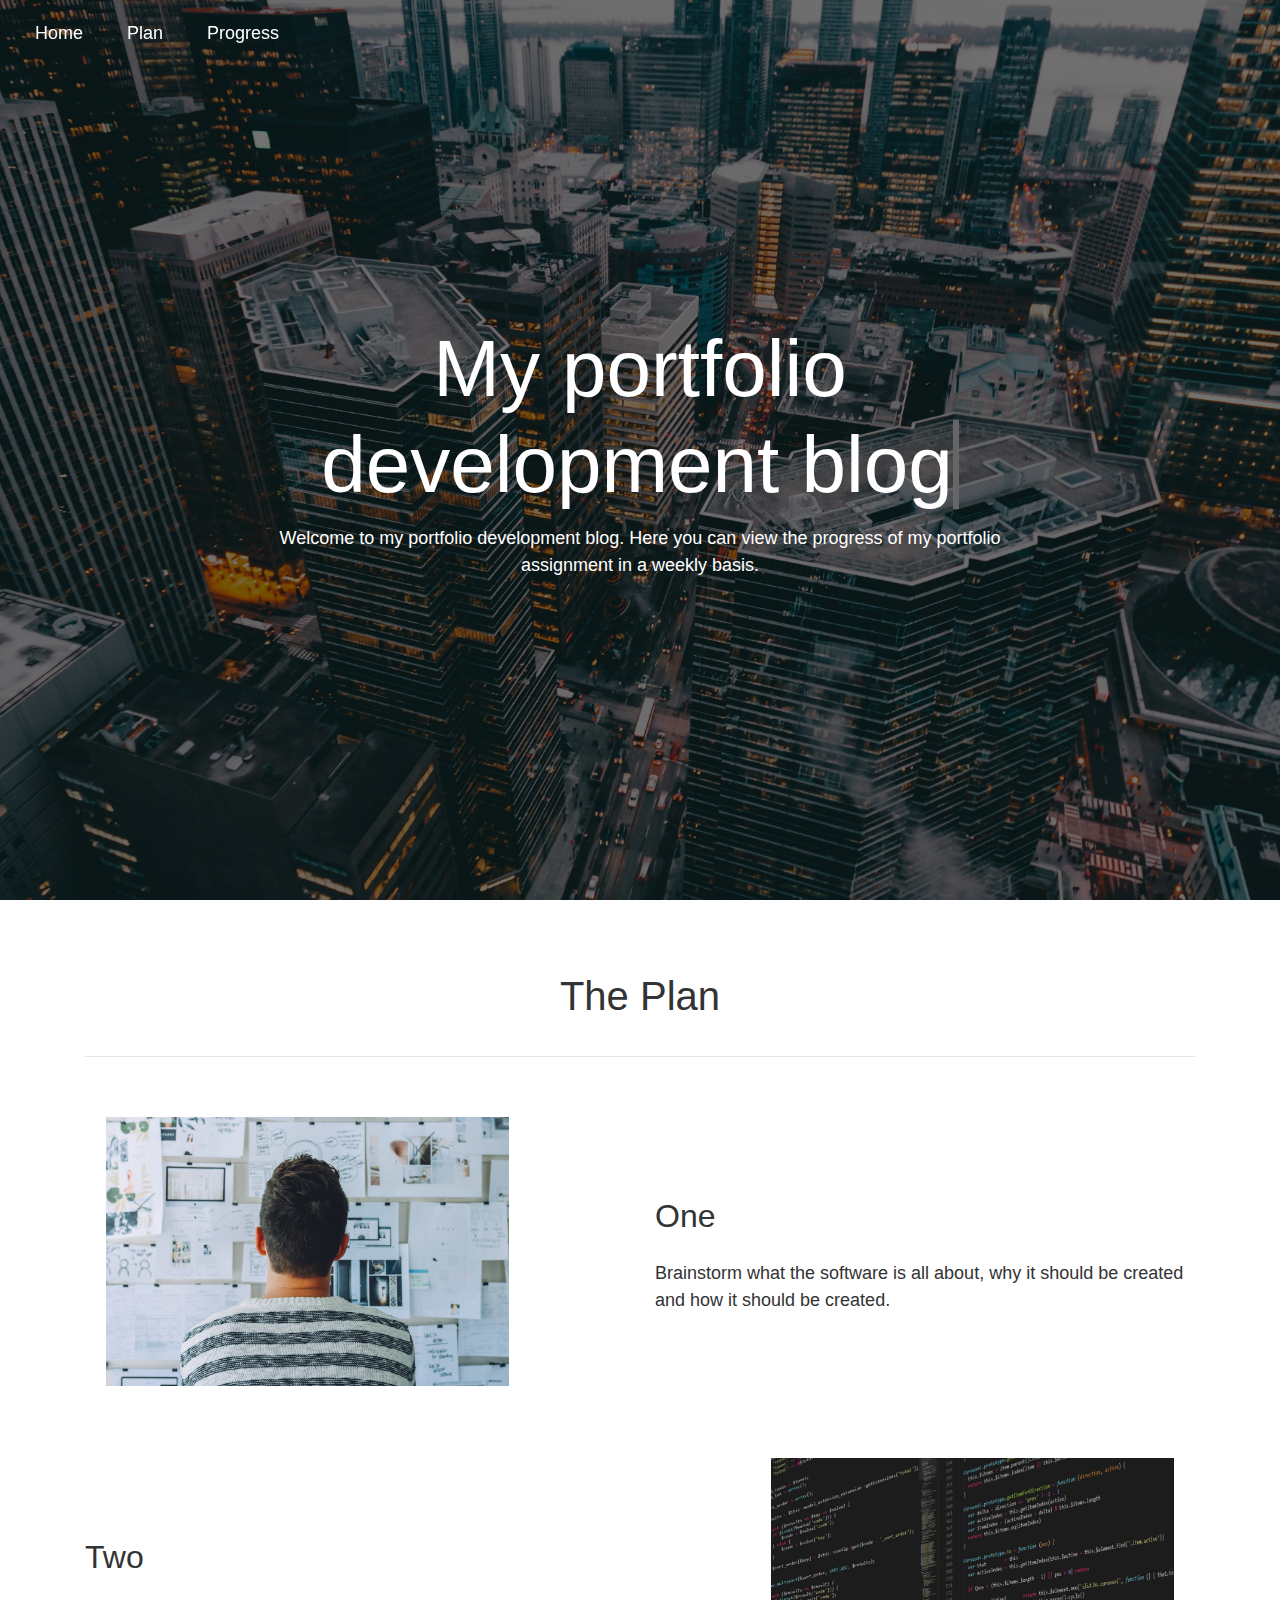
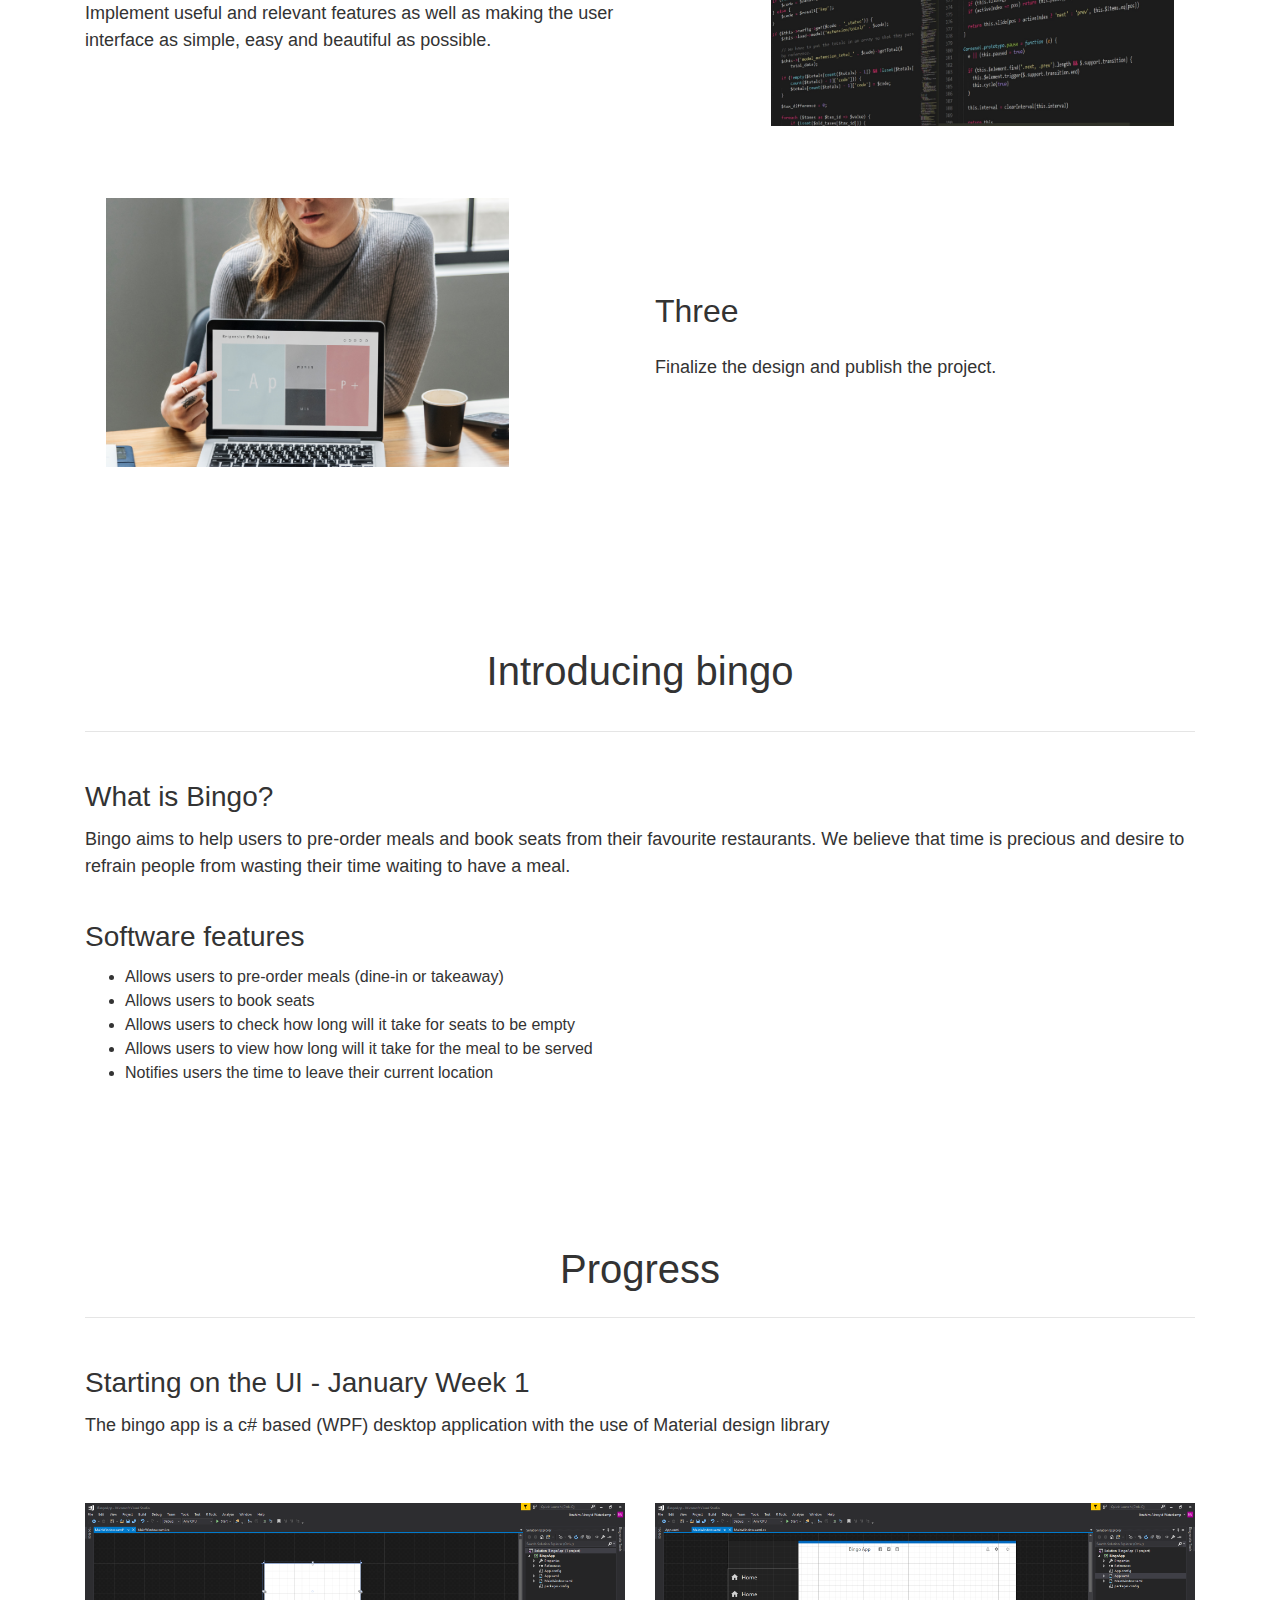
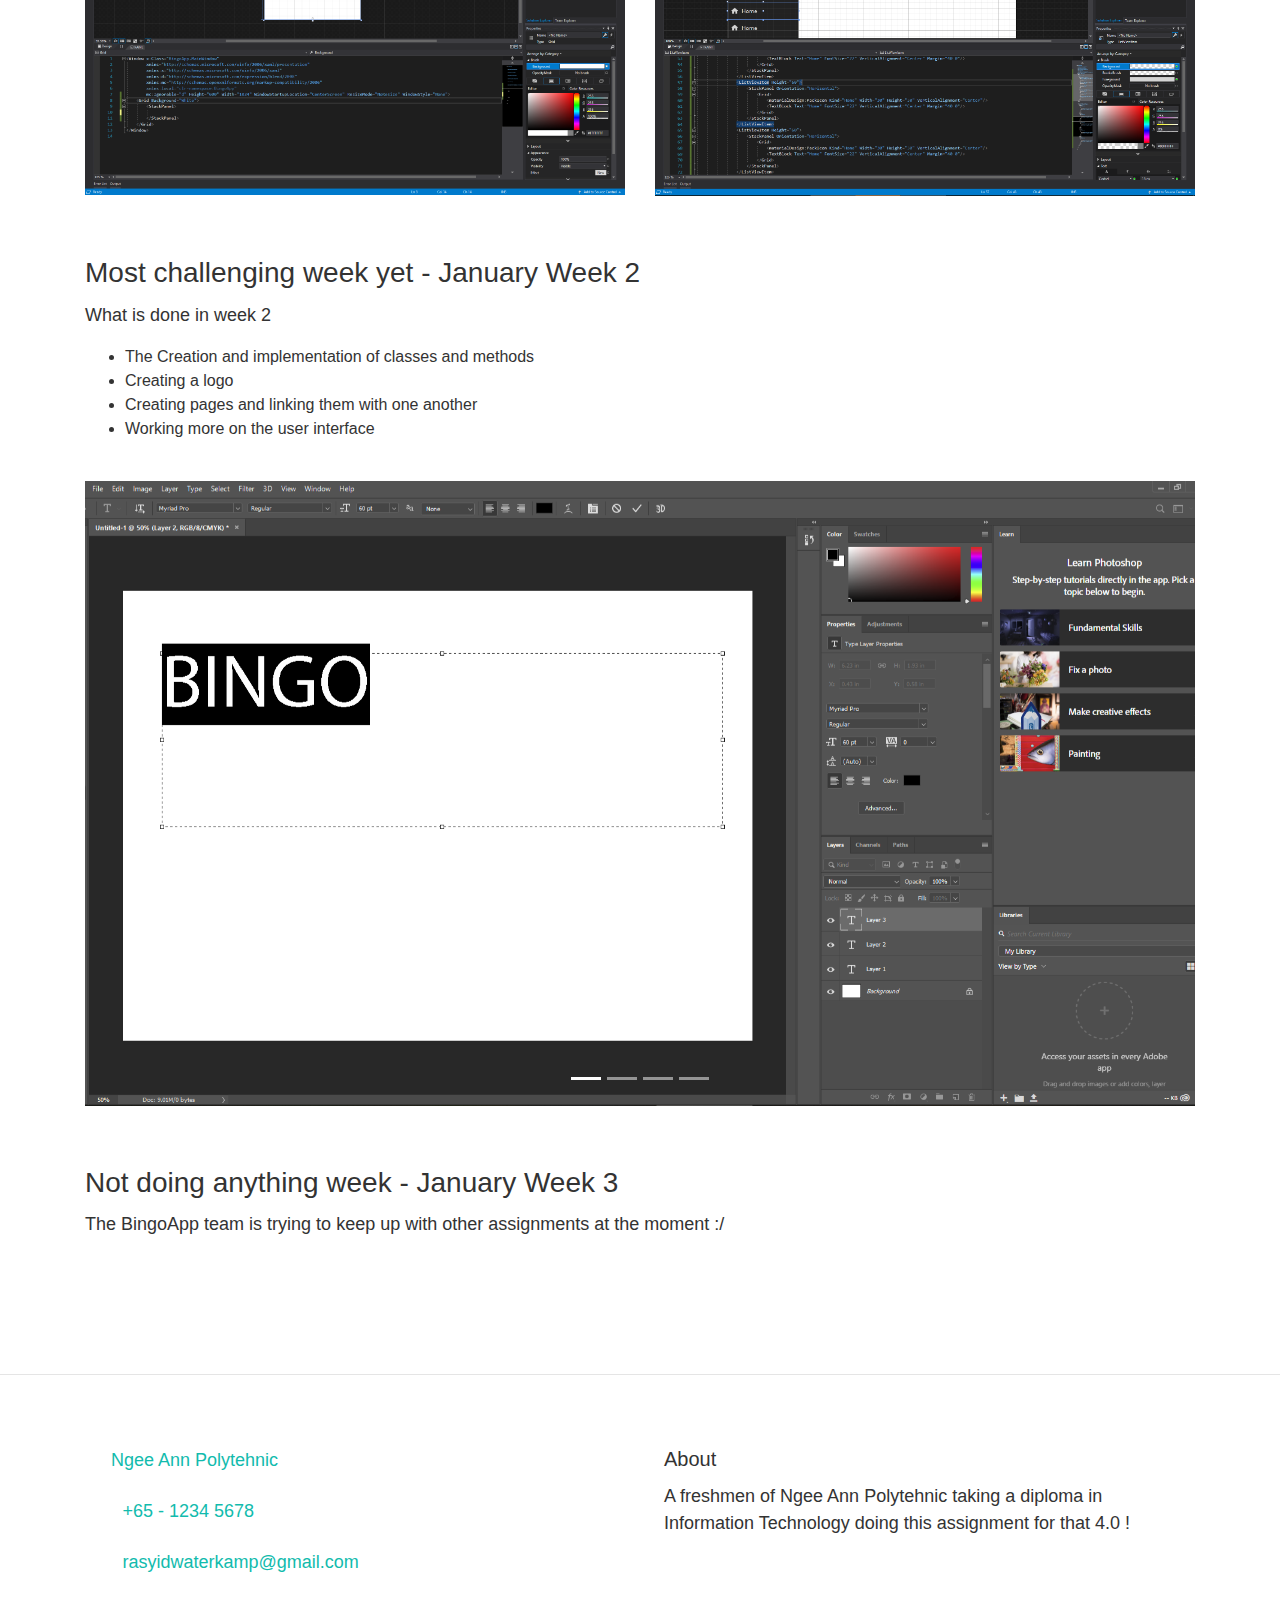
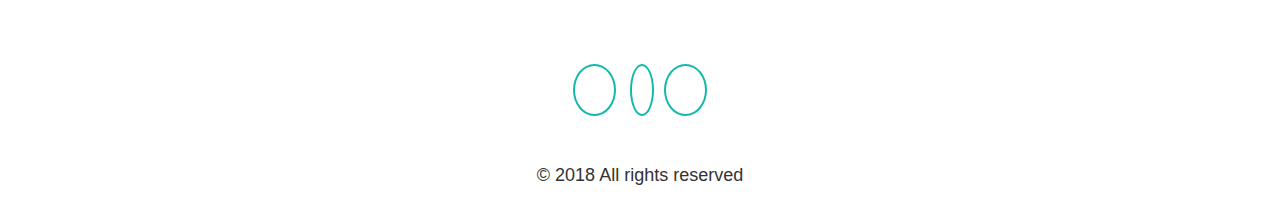
==== index.html @ 1aba39a4 "Add files via upload" ====
<!DOCTYPE html>
<html>
<head>
	<meta charset="utf-8">
	<meta content="width=device-width, initial-scale=1, shrink-to-fit=no" name="viewport">
	<meta content="Hi, my name is Rasyid Waterkamp. This is my portfolio project development blog. You can see the progress of my portfolio project here." name="description">
	<meta content="Rasyid Waterkamp" name="author">
  	<meta content="#161616" name="theme-color">
	<title>Al's Portfolio Blog</title>
  	<link rel="icon" href="images/icon.png" type="image/x-icon">  
	<link href="https://cdnjs.cloudflare.com/ajax/libs/font-awesome/4.7.0/css/font-awesome.min.css" rel="stylesheet" type="text/css">
	<link href="https://maxcdn.bootstrapcdn.com/bootstrap/4.0.0/css/bootstrap.min.css" rel="stylesheet">
	<link rel="stylesheet" href="https://use.fontawesome.com/releases/v5.5.0/css/all.css" integrity="sha384-B4dIYHKNBt8Bc12p+WXckhzcICo0wtJAoU8YZTY5qE0Id1GSseTk6S+L3BlXeVIU" crossorigin="anonymous">
	<link href="assets/style.css" rel="stylesheet" type="text/css">
	<link href="assets/theme.css" rel="stylesheet" type="text/css">
	<script src="assets/script.js"></script>
</head>
<body>
	<nav class="navbar navbar-expand-md navbar-dark bg-dark fixed-top p-2">
		<div class="container-fluid">
			<button class="navbar-toggler navbar-toggler-right border-0 p-0" data-target="#navbar20" data-toggle="collapse" type="button">
		  	<div id="nav-icon1">
          <span></span> 
          <span></span>
          <span></span>
        </div>
      </button>
			<div class="collapse navbar-collapse" id="navbar20">
				<ul class="navbar-nav mr-auto">
					<li class="nav-item">
						<a class="nav-link text-white pr-4" href="#home">Home</a>
					</li>
					<li class="nav-item">
						<a class="nav-link text-white pr-4" href="#plan">Plan</a>
					</li>
					<li class="nav-item">
						<a class="nav-link text-white pr-4" href="#progress">Progress</a>
					</li>
				</ul>
			</div>
		</div>
	</nav>
	<div class="py-5 text-center text-white h-100 align-items-center d-flex" id="home" style="background-image: linear-gradient(to bottom, #0000008c, #0000008c), url(images/city.jpg); background-position: center center, center center; background-size: cover, cover; background-repeat: repeat, repeat; background-attachment: fixed;">
		<div class="container py-5">
			<div class="row">
				<div class="mx-auto col-lg-8 col-md-10">
					<h1 class="display-2 mt-5">My portfolio development <span class="txt-rotate" data-period="2000" data-rotate='[ "blog", "website", "journal"]'></span></h1>
					<p class="lead mb-5">Welcome to my portfolio development blog. Here you can view the progress of my portfolio assignment in a weekly basis.</p><!-- <a class="btn btn-lg mx-1 btn-outline-primary" href="#">Let's Go</a> -->
				</div>
			</div>
		</div>
	</div>
	<div class="py-5">
		<div class="container">
			<div class="row">
				<div class="col-md-12">
					<h1 class="text-center mb-4">The Plan</h1>
					<hr>
					<div class="row">
						<div class="col-lg-5 col-md-6 p-md-4 col-xs-12">
							<img class="img-fluid d-block" src="images/brainstorm.jpg" width="1500">
						</div>
						<div class="col-md-6 col-xs-12 offset-lg-1 d-flex flex-column justify-content-center py-4">
							<h2 class="my-3"><b>One</b></h2>
							<p class="lead" id="plan">Brainstorm what the software is all about, why it should be created and how it should be created.</p>
						</div>
					</div>
					<div class="row">
						<div class="col-md-6 col-xs-12 d-flex flex-column justify-content-center order-2 order-md-1 py-4">
							<h2 class="my-3"><b>Two</b></h2>
							<p class="lead">Implement useful and relevant features as well as making the user interface as simple, easy and beautiful as possible.</p>
						</div>
						<div class="col-lg-5 col-md-6 p-md-4 col-xs-12 offset-lg-1 order-1 order-md-2">
							<img class="img-fluid d-block" src="images/code.jpg" width="1500">
						</div>
					</div>
					<div class="row">
						<div class="col-lg-5 col-md-6 p-md-4 col-xs-12">
							<img class="img-fluid d-block" src="images/finalise.jpg" width="1500">
						</div>
						<div class="col-md-6 col-xs-12 offset-lg-1 d-flex flex-column justify-content-center py-4">
							<h2 class="my-3"><b>Three</b></h2>
							<p class="lead">Finalize the design and publish the project.</p>
						</div>
					</div>
				</div>
			</div>
		</div>
	</div>
	<div class="py-5">
		<div class="container">
		  <div class="row">
			<div class="mx-auto col-md-12">
				<h1 class="text-center mb-4">Introducing bingo</h1>
				<hr>
				<br>
				<h3>What is Bingo?</h3>
				<p>Bingo aims to help users to pre-order meals and book seats from their favourite restaurants. We believe that time is precious and desire to refrain people from wasting their time waiting to have a meal. </p>
				<br>
				<h3>Software features</h3>
				<ul>
					<li>Allows users to pre-order meals (dine-in or takeaway)</li>
					<li>Allows users to book seats</li>
					<li>Allows users to check how long will it take for seats to be empty</li>
					<li>Allows users to view how long will it take for the meal to be served</li>
					<li>Notifies users the time to leave their current location</li>
				</ul>
			</div>
		  </div>
		</div>
	  </div>
	<div class="py-5">
		<div class="container">
			<div class="row">
				<div class="col-md-12">
					<h1 class="text-center" id="progress">Progress</h1>
					<hr>
					<br>
					<h3 class="text-left">Starting on the UI - January Week 1</h3>
					<p>The bingo app is a c# based (WPF) desktop application with the use of Material design library</p>
					<br>
				</div>
			</div>
			<div class="row">
				<div class="col-md-6 col-xs-12 mt-3"> <img class="img-fluid d-block" src="images/pic1.PNG"> </div>
				<div class="col-md-6 col-xs-12 mt-3"> <img class="img-fluid d-block" src="images/pic3.PNG"> </div>
			  </div>

			  <div class="row">
				<div class="col-md-12 mt-4">
					<br>
					<h3 class="text-left">Most challenging week yet - January Week 2</h3>
					<p>What is done in week 2</p>
					<ul>
						<li>The Creation and implementation of classes and methods</li>
						<li>Creating a logo</li>
						<li>Creating pages and linking them with one another</li>
						<li>Working more on the user interface</li>
					</ul>
					<br>
				</div>
			</div>
			<div class="row">
				<div class="col-md-12">
				  <div id="carouselExampleIndicators" class="carousel slide carousel-fade" data-ride="carousel" >
					<ol class="carousel-indicators">
					  <li data-target="#carouselExampleIndicators" data-slide-to="0" class="active"> </li>
					  <li data-target="#carouselExampleIndicators" data-slide-to="1"> </li>
					  <li data-target="#carouselExampleIndicators" data-slide-to="2"> </li>
					  <li data-target="#carouselExampleIndicators" data-slide-to="3"> </li>
					</ol>
					<div class="carousel-inner" >
					  <div class="carousel-item active"> <img class="d-block img-fluid w-100" src="images/pic4.PNG"></div>
					  <div class="carousel-item "> <img class="d-block img-fluid w-100" src="images/pic5.PNG"></div>
					  <div class="carousel-item"> <img class="d-block img-fluid w-100" src="images/pic7.PNG"></div>
					  <div class="carousel-item"> <img class="d-block img-fluid w-100" src="images/pic8.PNG"></div>
					</div>
				  </div>
				</div>
			  </div>
			  <div class="row">
				<div class="col-md-12 mt-4">
					<br>
					<h3 class="text-left">Not doing anything week - January Week 3</h3>
					<p>The BingoApp team is trying to keep up with other assignments at the moment :/</p>
					<br>
				</div>
			</div>
		</div>
	</div>
	<hr>
	<div class="py-3">
		<div class="container">
			<div class="row">
				<div class="col-lg-6 col-md-6 col-xs-12 p-3 text-lg-left">
					<i class="fas fa-map-marker-alt d-inline"></i>
					<p class="d-inline pl-2 pbot"><a href="https://www.google.com.sg/maps/dir//ngee+ann+poly+address/data=!4m6!4m5!1m1!4e2!1m2!1m1!1s0x31da107d8eb4e359:0x75d2e7ffdeeb0c43?ved=2ahUKEwiFjOe0qODeAhXDNY8KHSp-AJUQ9RcwFXoECAoQEQ" target="_blank"> Ngee Ann Polytehnic</a></p>
					<br>
					<br>
					<i class="fas fa-phone d-inline"></i>
					<p class="d-inline pl-2 pbot"><a href="tel:+246%20-%20542%20550%205462">+65 - 1234 5678</a></p>
					<br>
					<br>					
					<i class="far fa-envelope d-inline"></i>
					<p class="mb-0 d-inline pl-2 pbot"><a href="mailto:rasyidwaterkamp@gmail.com">rasyidwaterkamp@gmail.com</a></p>
				</div>
				<div class="col-lg-6 col-md-6 p-3">
					<h5><b>About</b></h5>
					<p class="mb-0">A freshmen of Ngee Ann Polytehnic taking a diploma in Information Technology doing this assignment for that 4.0 !</p>
				</div>
				
				<div class="col-lg-12 col-md-12 col-xs-12 p-3 pt-5 mb-xs-0 pb-xs-0">
					<ul class="list-inline col-xs-12 text-center">
						<a href="https://www.instagram.com/wkamp_08/" target="_blank"><i class="fab fa-instagram"></i></a>
						<a href="https://sg.linkedin.com/in/rasyid-waterkamp-4954b0157" target="_blank"><i class="fab fa-linkedin-in"></i></a>
						<a href="https://github.com/Deux08/deux08.github.io" target="_blank"><i class="fab fa-github"></i></a>
					  </ul>
				</div>
			</div>
			<div class="row">
				<div class="col-md-12 text-center pt-xs-0 mt-xs-0">
					<p class="mb-0 mt-2">© 2018 All rights reserved</p>
				</div>
			</div>
		</div>
	</div>
	<script src="https://code.jquery.com/jquery-3.3.1.slim.min.js">
	</script> 
	<script src="https://cdnjs.cloudflare.com/ajax/libs/popper.js/1.14.3/umd/popper.min.js">
	</script> 
	<script src="https://stackpath.bootstrapcdn.com/bootstrap/4.1.3/js/bootstrap.min.js">
	</script> 
	<script>
	   $(window).scroll(function(){
	      $('nav').toggleClass('scrolled',$(this).scrollTop() > 500);
	      });

	       document.querySelectorAll('a[href^="#"]').forEach(anchor => {
	          anchor.addEventListener('click', function (e) {
	              e.preventDefault();
	      
	              document.querySelector(this.getAttribute('href')).scrollIntoView({
	                  behavior: 'smooth'
	              });
	          });
	      });

	      $(document).ready(function(){
	   $('#nav-icon1,#nav-icon2,#nav-icon3,#nav-icon4').click(function(){
	      $(this).toggleClass('open');
	   });
	   });

	   $('.carousel').carousel({
 		 interval: 4000
		})
	   // $("button").click(function(){
	   //     $("bg-dark").toggleClass("bg-dark.scrolled");
	   // });	   
	</script>
</body>
</html>
---- assets/style.css ----
.bg-dark {
	/* background: linear-gradient(rgb(41, 41, 41),rgba(187, 187, 187, 0)) !important; */
	background: transparent !important;
}

.bg-dark.scrolled {
	background: rgba(0, 0, 0, 0.863) !important;
	transition-duration: 0.5s;
	animation: ease-out;
}

.nav-link {
	color: #ffffffc0;
	font-size: 18px;
	font-weight: 300;
	font-style: helvetica;
}

.nav-link:hover {
	transition: ease-in;
	color: #00ffc8b7 !important;
	font-size: 18px;
	font-weight: 300;
	font-style: helvetica;
}

#nav-icon1 {
	width: 45px;
	height: 2vh;
	position: relative;
	margin: 10px -1px;
	margin-top: 3px;
	-webkit-transform: rotate(0deg);
	-moz-transform: rotate(0deg);
	-o-transform: rotate(0deg);
	transform: rotate(0deg);
	-webkit-transition: .5s ease-in-out;
	-moz-transition: .5s ease-in-out;
	-o-transition: .5s ease-in-out;
	transition: .5s ease-in-out;
	cursor: pointer;
}

#nav-icon1 span {
	display: block;
	position: absolute;
	height: 7px;
	width: 100%;
	background: #00ffc8b7;
	border-radius: 9px;
	opacity: 1;
	left: 0;
	-webkit-transform: rotate(0deg);
	-moz-transform: rotate(0deg);
	-o-transform: rotate(0deg);
	transform: rotate(0deg);
	-webkit-transition: .25s ease-in-out;
	-moz-transition: .25s ease-in-out;
	-o-transition: .25s ease-in-out;
	transition: .25s ease-in-out;
}

#nav-icon1 span:nth-child(1) {
	top: 0px;
}

#nav-icon1 span:nth-child(2) {
	top: 15px;
}

#nav-icon1 span:nth-child(3) {
	top: 30px;
}

#nav-icon1.open span:nth-child(1) {
	top: 18px;
	-webkit-transform: rotate(135deg);
	-moz-transform: rotate(135deg);
	-o-transform: rotate(135deg);
	transform: rotate(135deg);
}

#nav-icon1.open span:nth-child(2) {
	opacity: 0;
	left: -60px;
}

#nav-icon1.open span:nth-child(3) {
	top: 18px;
	-webkit-transform: rotate(-135deg);
	-moz-transform: rotate(-135deg);
	-o-transform: rotate(-135deg);
	transform: rotate(-135deg);
}

.display-2 {
	font-size: 80px !important;
}

.navbar-toggler {
	outline-color: transparent !important;
	border-color: transparent !important;
}

.fab{
	font-size: 25px;
	margin: 0px 5px;
	border: 2px solid #12b9ab;
	padding: 10px;
	border-radius:50%;
}

.fab:hover{
	color: white;
	border-color: black;
	background-color: black;
	transition-duration: 0.3s;
	background-size: 100% 100%;
}

@media (max-width: 575.98px) {
	.display-2 {
		font-size: 60px !important;
	}

	#nav-icon1 span {
		display: block;
		position: absolute;
		height: 4px;
		width: 100%;
		background: rgba(18, 185, 171, 0.918);
		border-radius: 9px;
		opacity: 1;
		left: 0;
		-webkit-transform: rotate(0deg);
		-moz-transform: rotate(0deg);
		-o-transform: rotate(0deg);
		transform: rotate(0deg);
		-webkit-transition: .25s ease-in-out;
		-moz-transition: .25s ease-in-out;
		-o-transition: .25s ease-in-out;
		transition: .25s ease-in-out;
	}

	#nav-icon1 span:nth-child(1) {
		top: 0px;
	}

	#nav-icon1 span:nth-child(2) {
		top: 12px;
	}

	#nav-icon1 span:nth-child(3) {
		top: 24px;
	}

	.navbar-collapse {
		padding-top: 10px;
	}

	.fab{
		font-size: 18px;
		margin: 0px 5px;
		border: 2px solid #12b9ab;
		padding: 8px;
		border-radius:50%;
	}
	
	.fab:hover{
		color: white;
		border-color: black;
		background-color: black;
		transition-duration: 0.3s;
		background-size: 100% 100%;
	}
}
p {
	font-size: 18px !important;
}
@media (max-width: 767px) {
	.display-2 {
		font-size: 45px !important;
	}

	p {
		font-size: 15px !important;
	}

	#nav-icon1 span {
		display: block;
		position: absolute;
		height: 6px;
		width: 100%;
		background: rgba(18, 185, 171, 0.918);
		border-radius: 9px;
		opacity: 1;
		left: 0;
		-webkit-transform: rotate(0deg);
		-moz-transform: rotate(0deg);
		-o-transform: rotate(0deg);
		transform: rotate(0deg);
		-webkit-transition: .25s ease-in-out;
		-moz-transition: .25s ease-in-out;
		-o-transition: .25s ease-in-out;
		transition: .25s ease-in-out;
	}

	#nav-icon1 span:nth-child(1) {
		top: 0px;
	}

	#nav-icon1 span:nth-child(2) {
		top: 12px;
	}

	#nav-icon1 span:nth-child(3) {
		top: 24px;
	}

	.navbar-collapse {
		padding-top: 10px;
	}
	
}

.p-0 {
	margin-bottom: 10px;
}
/* @media (max-width: 991.98px) { ... }


@media (max-width: 1199.98px) { ... } */

/* 
.fab{
	font-size: 30px;
	border-radius: 50%;
	padding: 15px;
}

.fa-instagram{
	color: whitesmoke;
	background-color: #e4405f;
}

.fa-linkedin-in{
	color:whitesmoke;
	background-color:#4875B4;
}

.fa-github{
	color: whitesmoke;
	background-color: #333; 
}
*/



/* .far, .fas{
	font-size: 18px;
} */

.fa-map-marker-alt{
	padding-right: 5px;
}

.pbot{
	font-weight: 310;
}
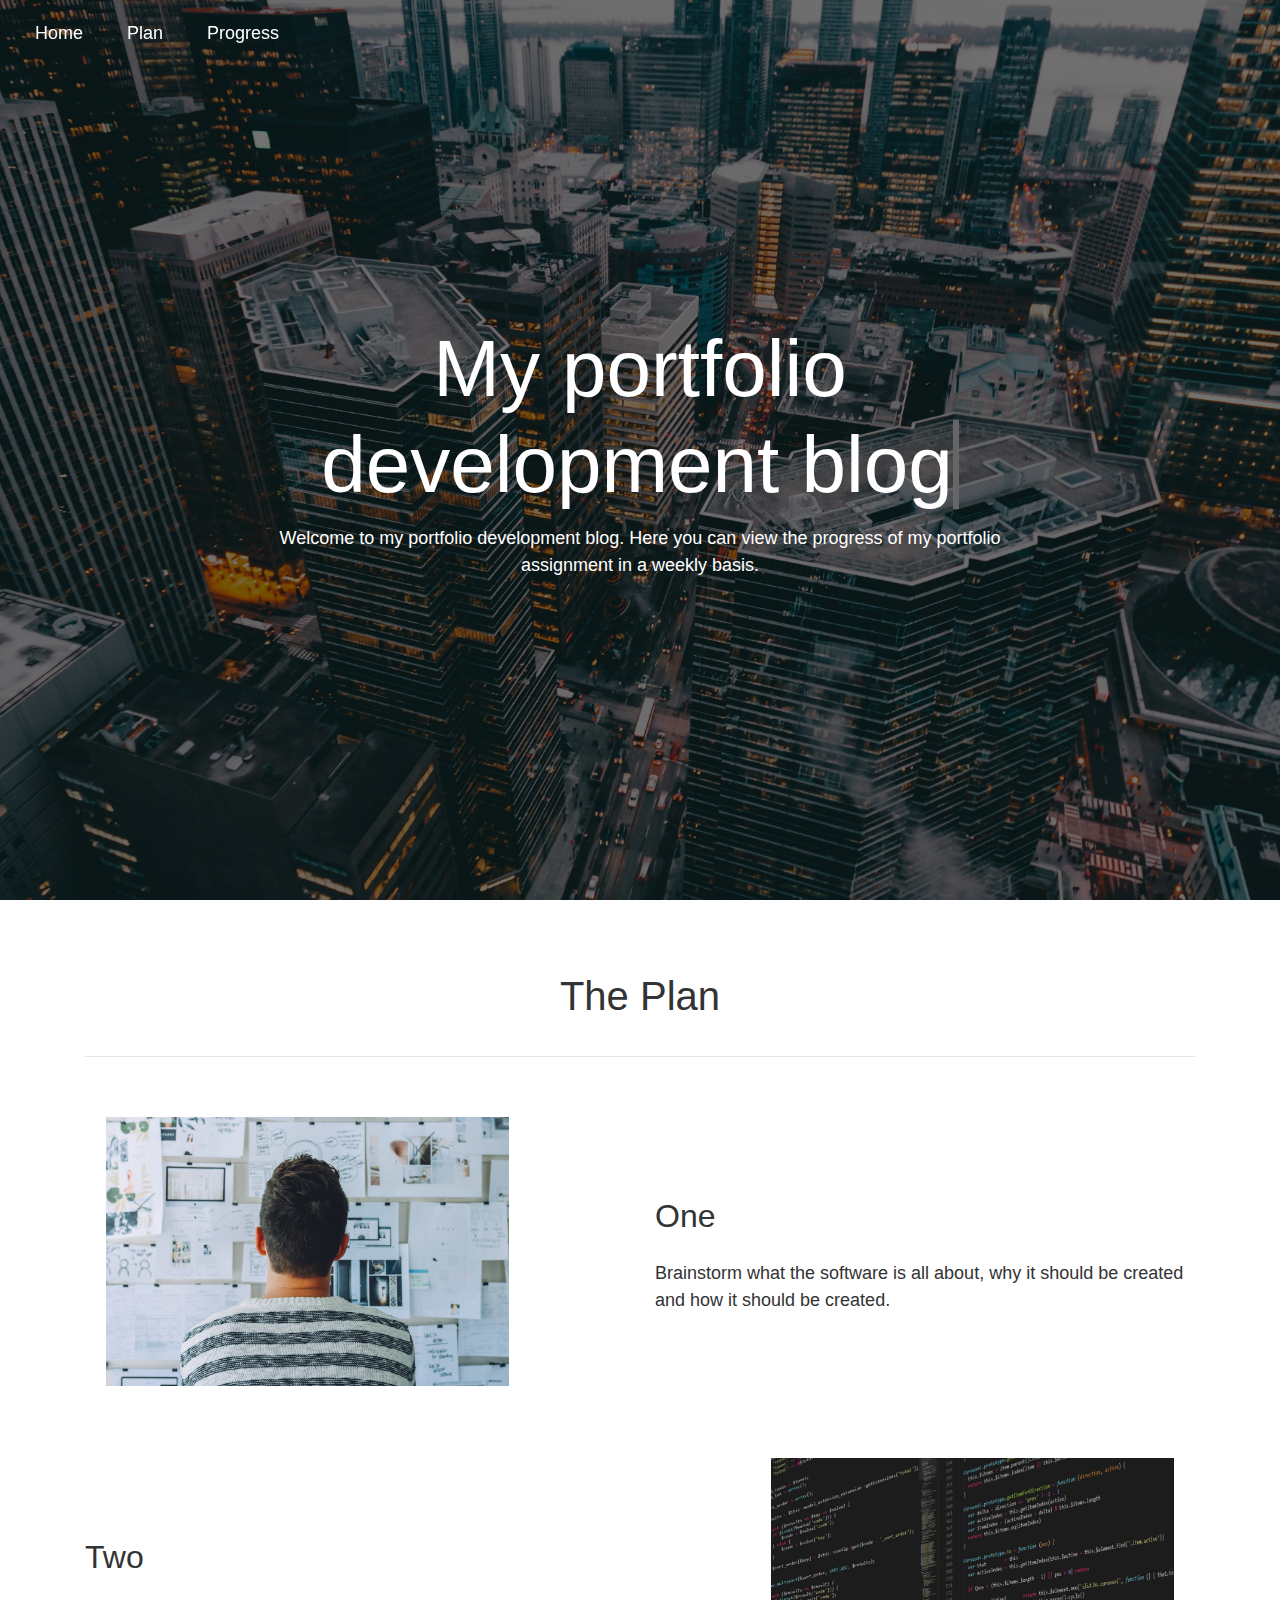
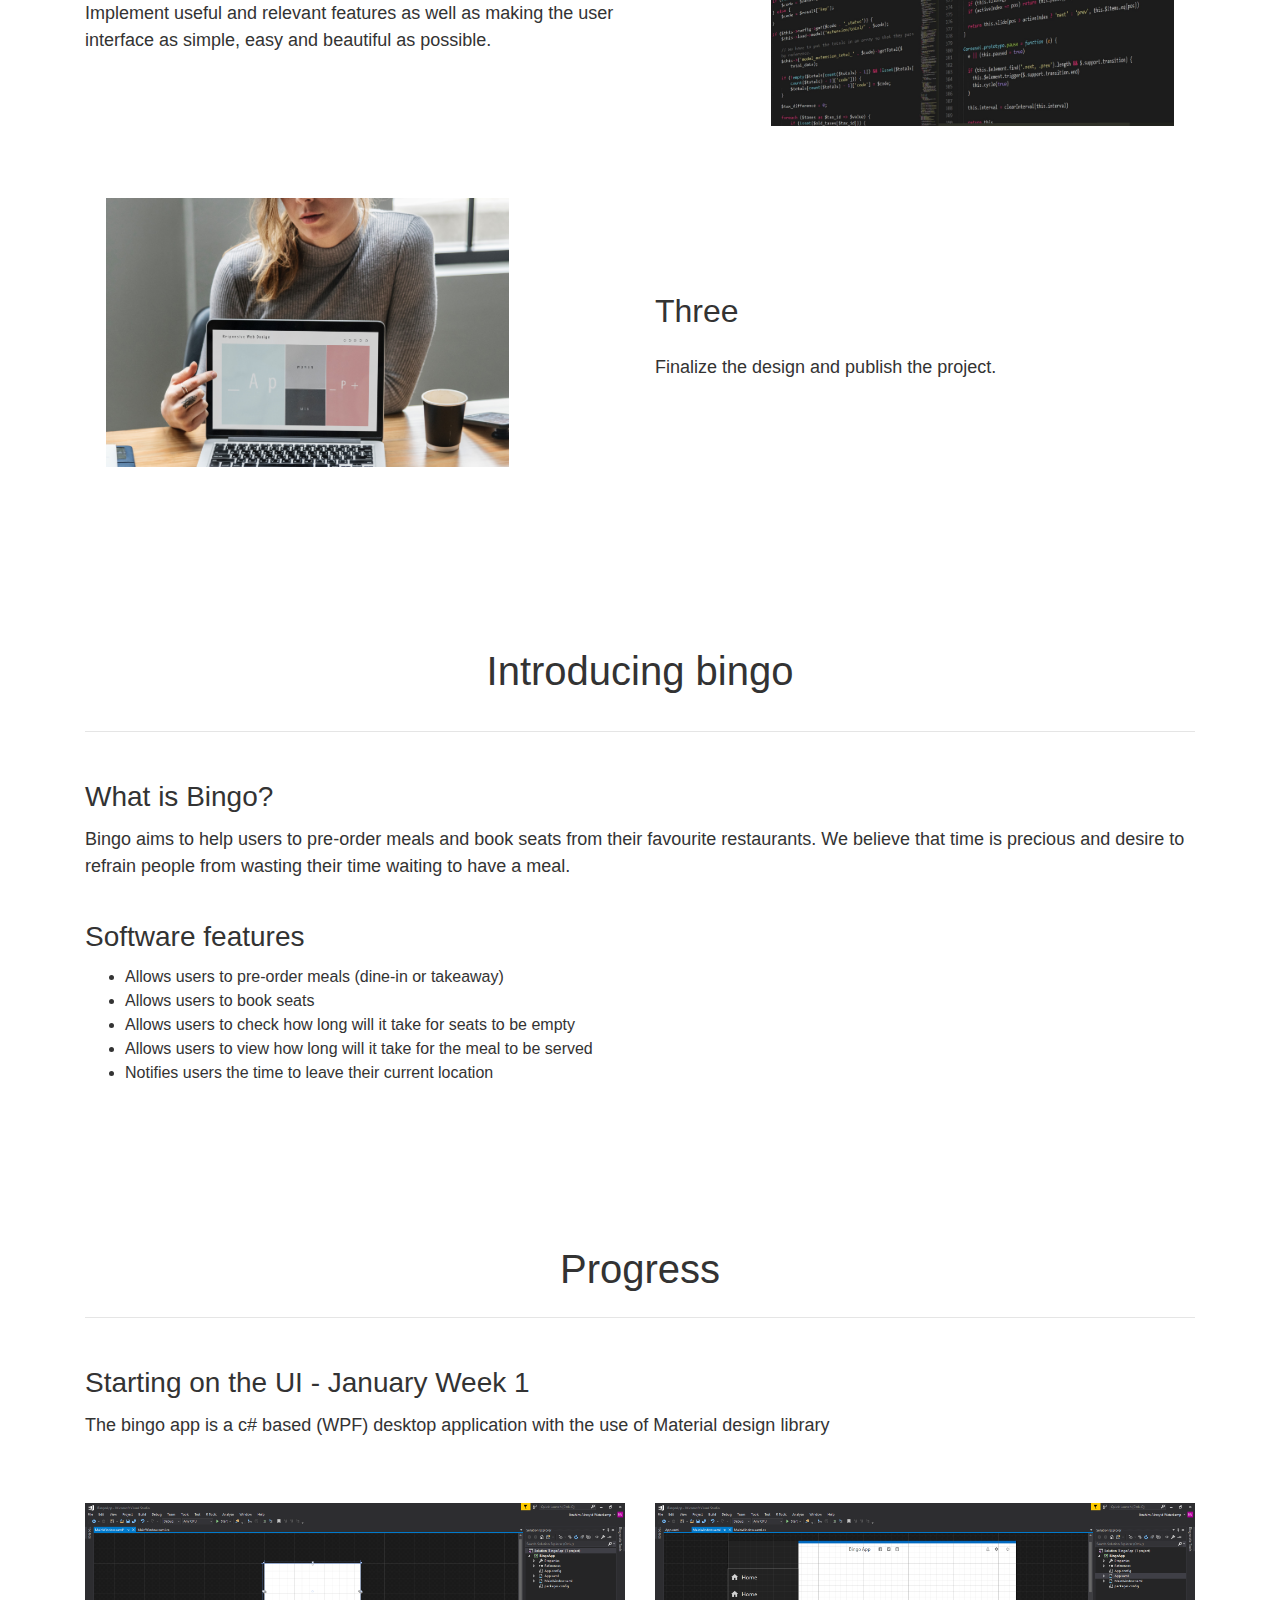
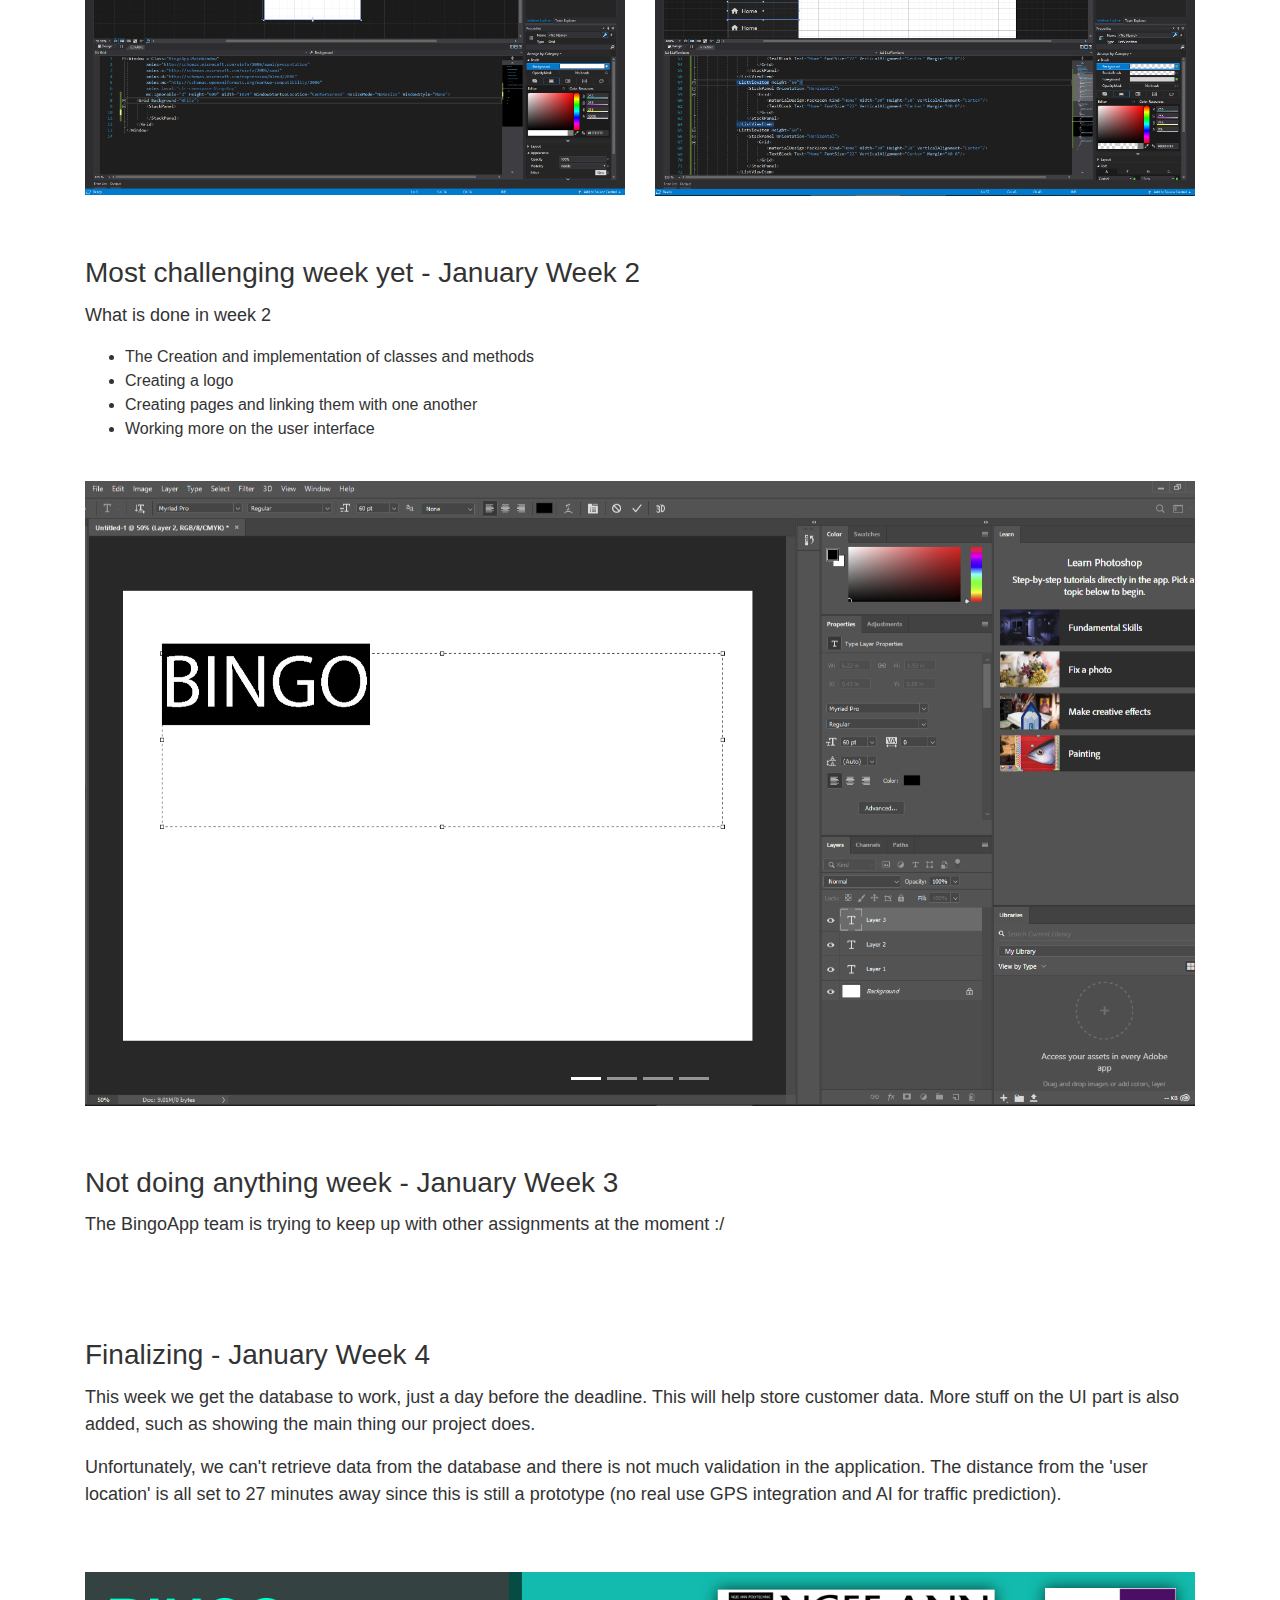
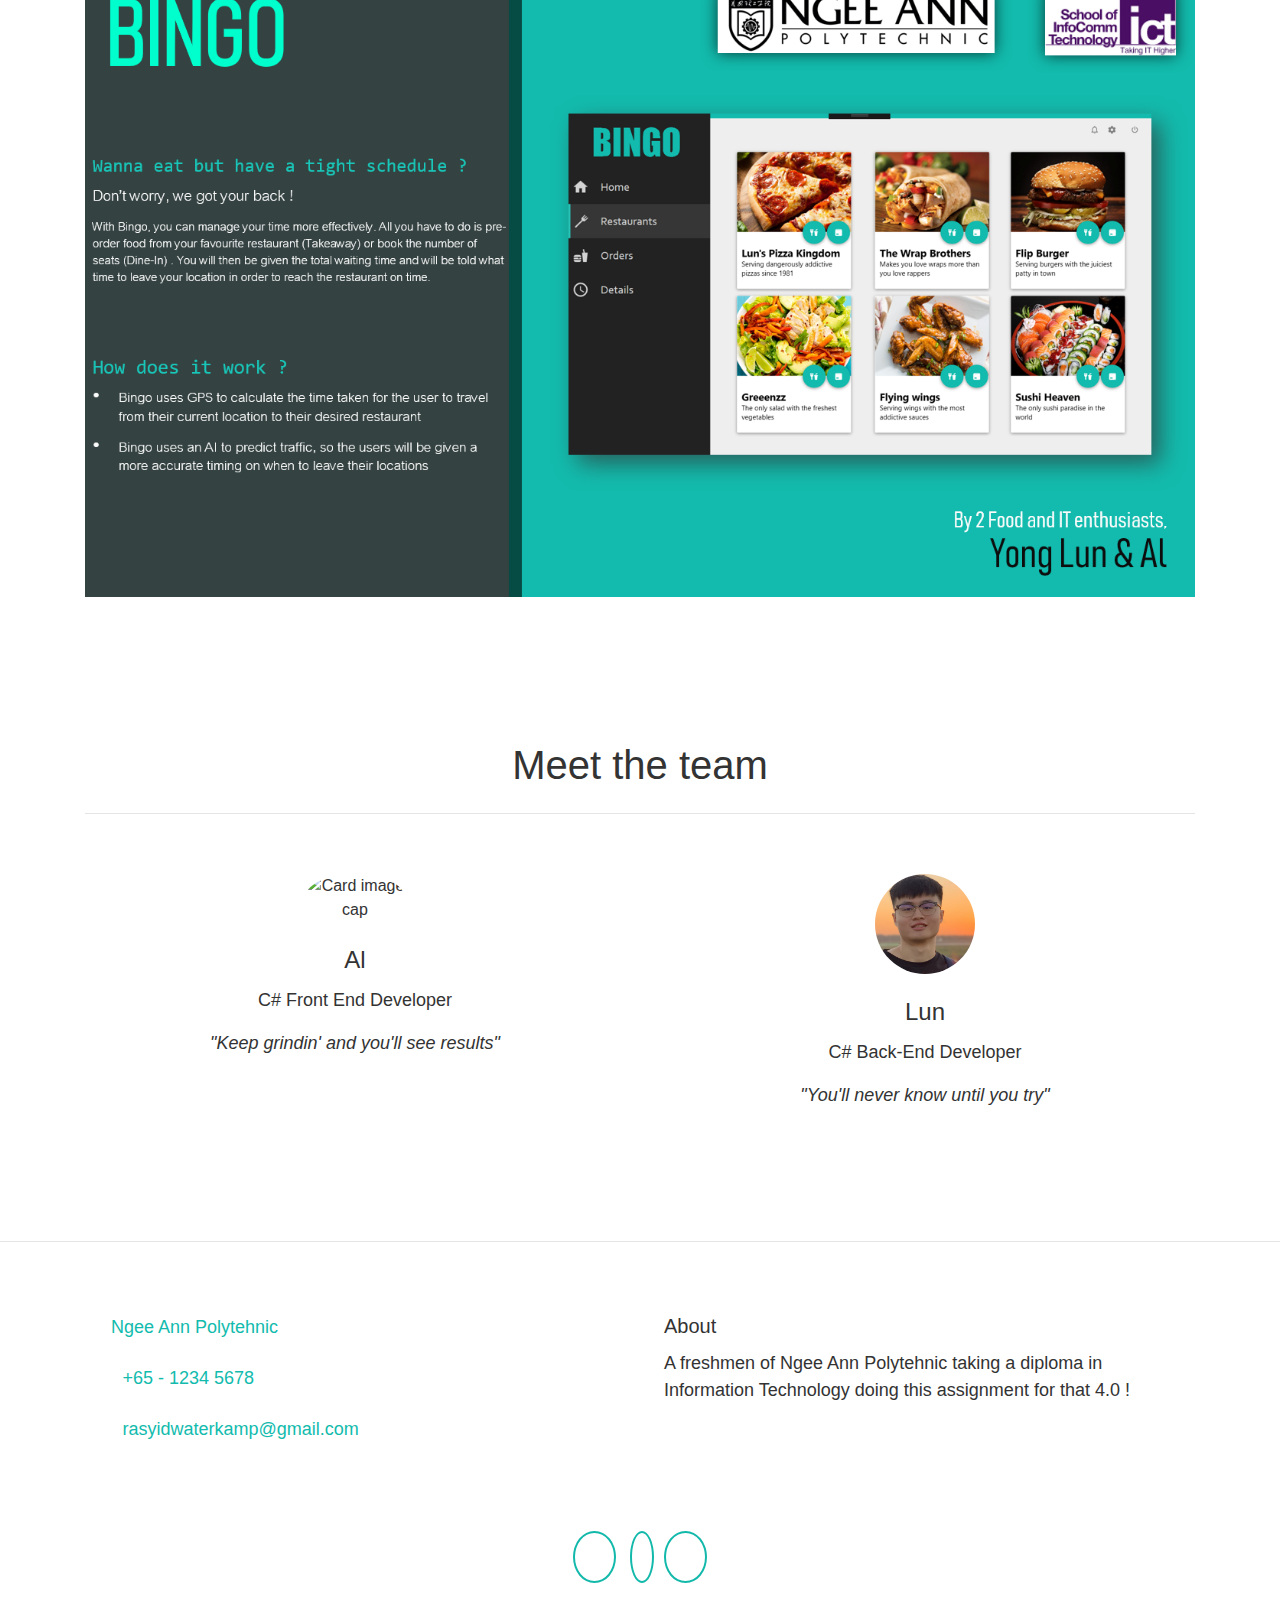
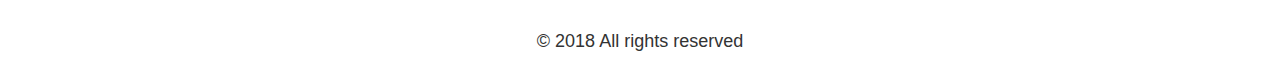
==== commit cbd22cc1: "Add files via upload" ====
--- a/index.html
+++ b/index.html
@@ -166,8 +166,43 @@
 					<br>
 				</div>
 			</div>
-		</div>
-	</div>
+			<div class="row">
+				<div class="col-md-12 mt-4">
+					<br>
+					<h3 class="text-left">Finalizing - January Week 4</h3>
+					<p>This week we get the database to work, just a day before the deadline. This will help store customer data. More stuff on the UI part is also added, such as showing the main thing our project does.</p>
+					<p>Unfortunately, we can't retrieve data from the database and there is not much validation in the application. The distance from the 'user location' is all set to 27 minutes away since this is still a prototype (no real use GPS integration and AI for traffic prediction).</p>
+
+					<br>
+				</div>
+			</div>
+			<div class="row">
+				<div class="col-md-12 col-xs-12 mt-3"> <img class="img-fluid d-block" src="images/Poster.PNG"> </div>
+			  </div>
+		</div>
+	</div>
+	<div class="py-5 text-center">
+		<div class="container">
+		  <div class="row">
+			<div class="mx-auto col-md-12">
+			  <h1 class="mb-3" >Meet&nbsp;the team</h1>
+			  <hr>
+			</div>
+		  </div>
+		  <div class="row">
+			<div class="col-lg-6 col-6 p-4"> <img class="img-fluid d-block mb-3 mx-auto rounded-circle" src="images/team1.PNG" width="100" alt="Card image cap">
+			  <h4> <b>Al</b> </h4>
+			  <p>C# Front End Developer</p>
+			  <p class="mb-0"> <i>"Keep grindin' and you'll see results"</i> </p>
+			</div>
+			<div class="col-lg-6 col-6 p-4"> <img class="img-fluid d-block mb-3 mx-auto rounded-circle" src="images/team2.jpg" width="100">
+			  <h4> <b>Lun</b> </h4>
+			  <p>C# Back-End Developer</p>
+			  <p class="mb-0"> <i>"You'll never know until you try"</i> </p>
+			</div>
+		  </div>
+		</div>
+	  </div>
 	<hr>
 	<div class="py-3">
 		<div class="container">
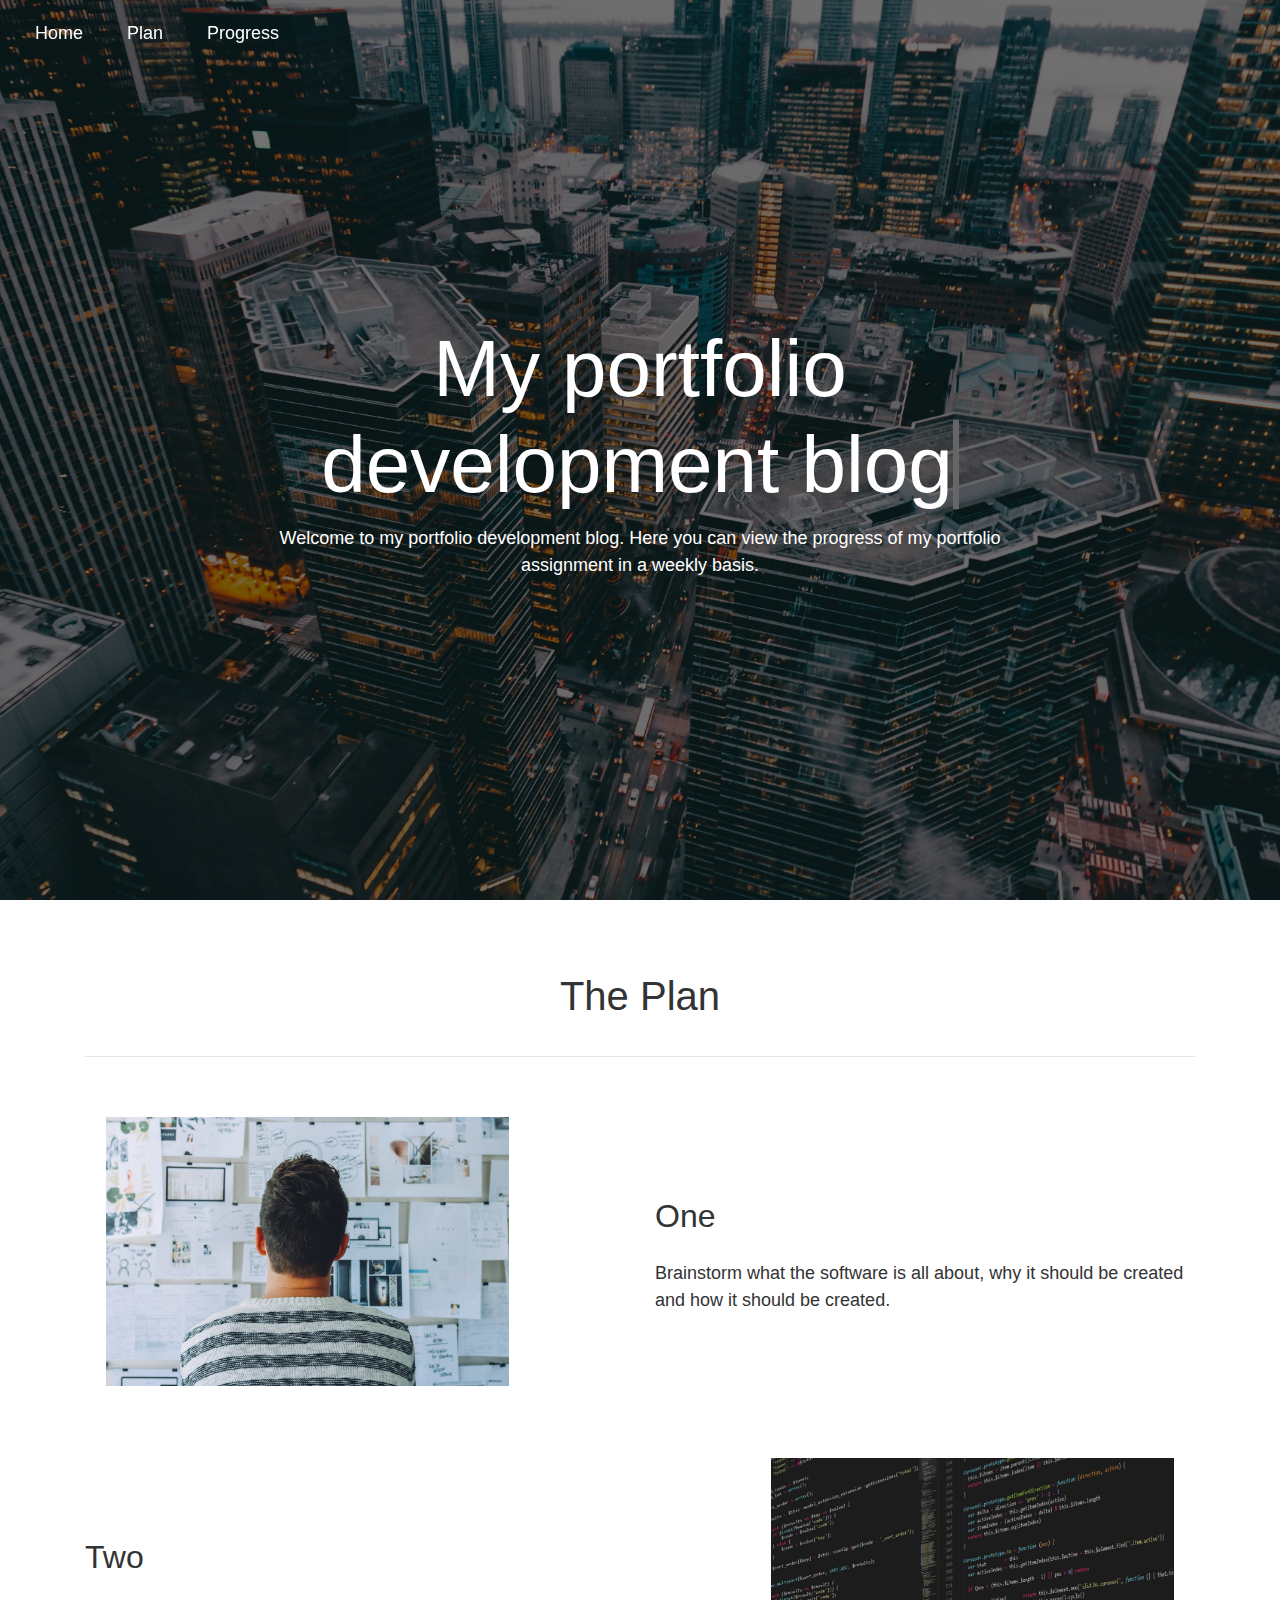
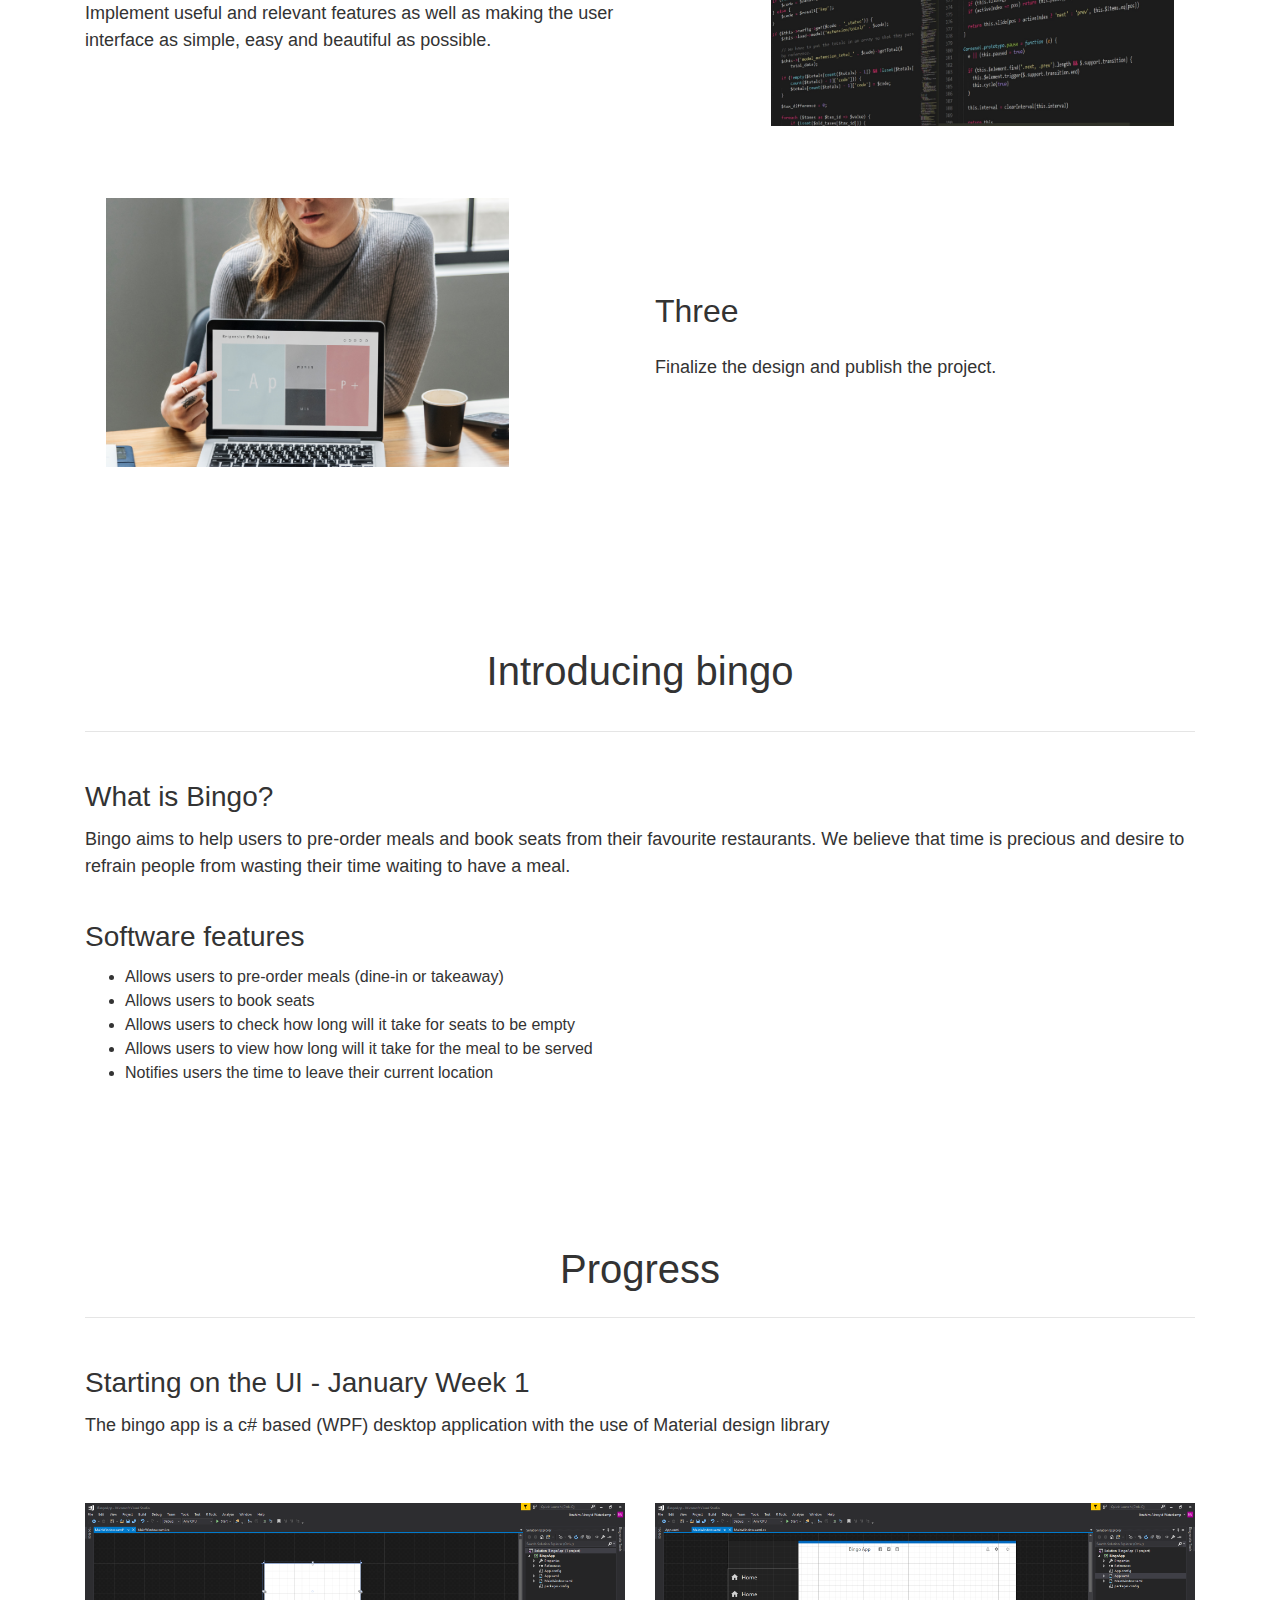
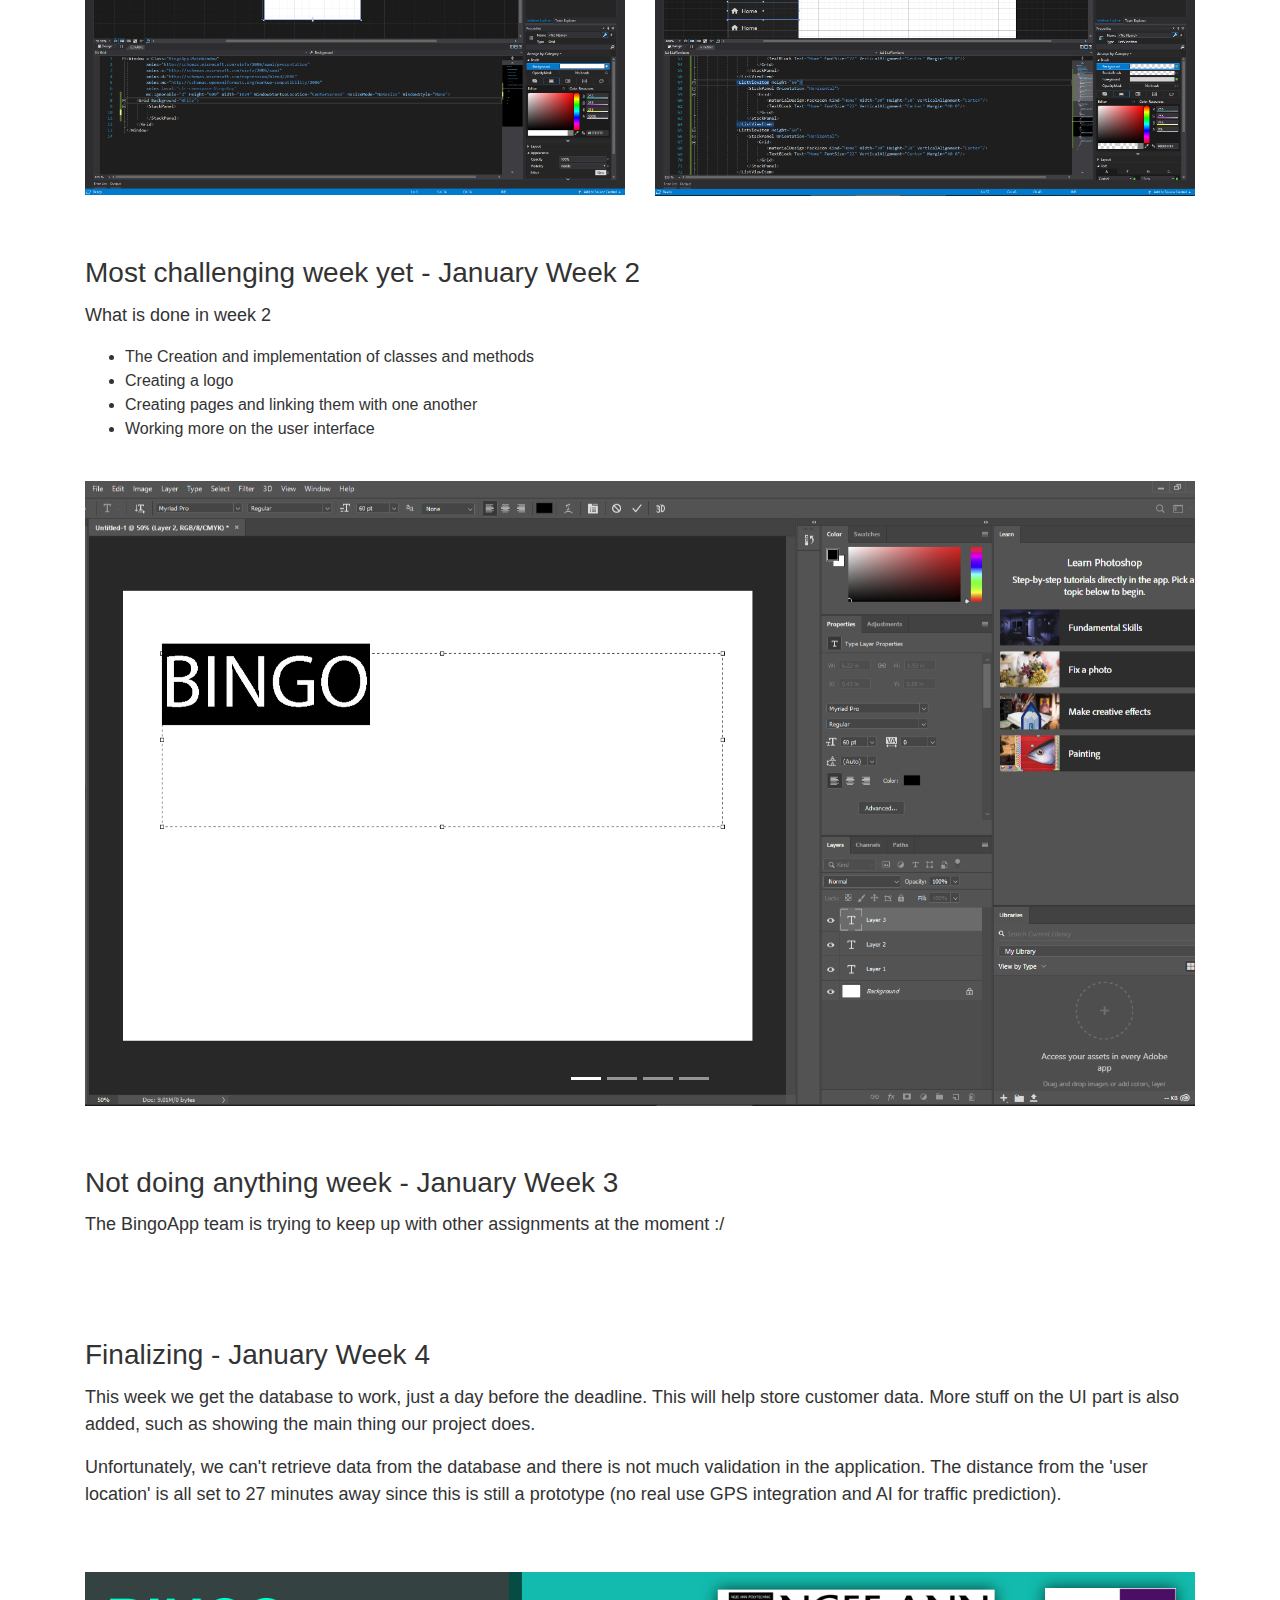
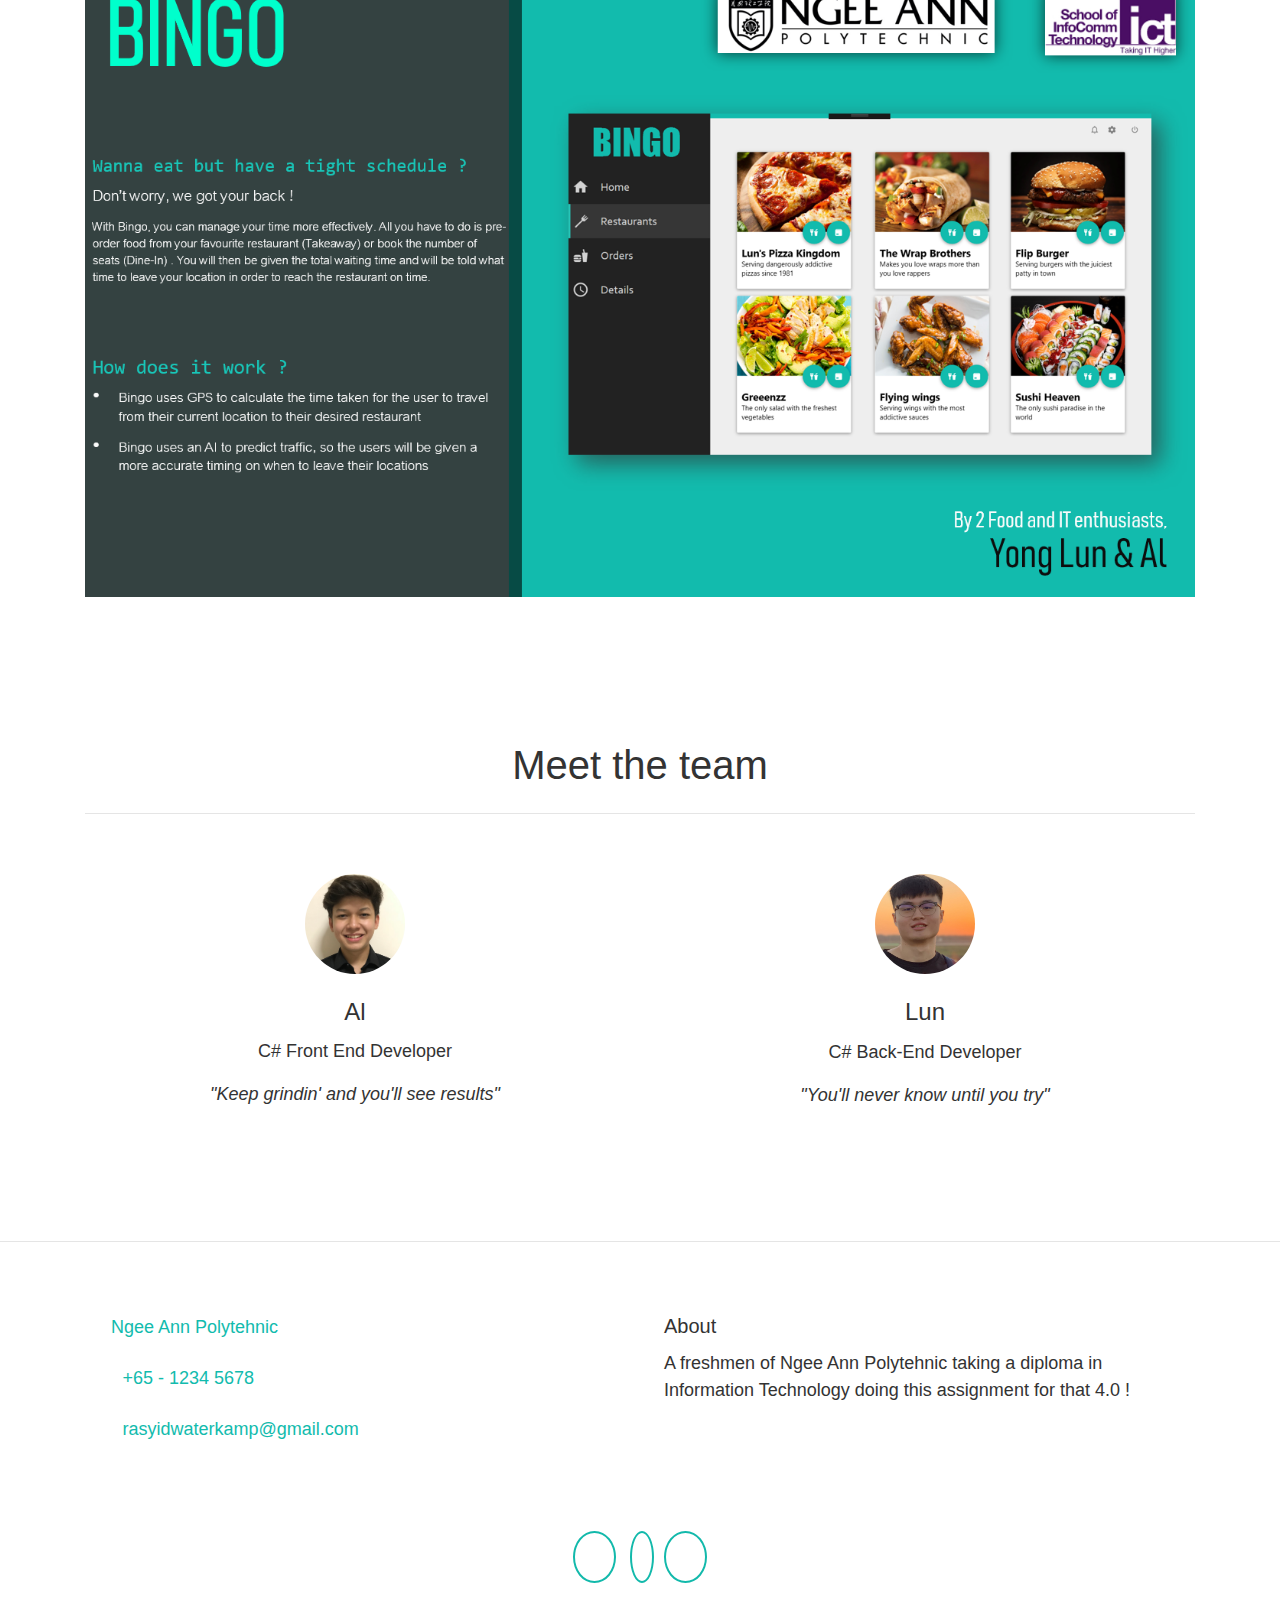
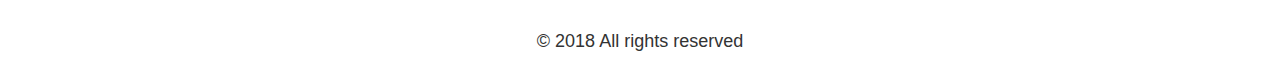
==== commit 580b67af: "Update index.html" ====
--- a/index.html
+++ b/index.html
@@ -190,7 +190,7 @@
 			</div>
 		  </div>
 		  <div class="row">
-			<div class="col-lg-6 col-6 p-4"> <img class="img-fluid d-block mb-3 mx-auto rounded-circle" src="images/team1.PNG" width="100" alt="Card image cap">
+			<div class="col-lg-6 col-6 p-4"> <img class="img-fluid d-block mb-3 mx-auto rounded-circle" src="images/team1.png" width="100" alt="Card image cap">
 			  <h4> <b>Al</b> </h4>
 			  <p>C# Front End Developer</p>
 			  <p class="mb-0"> <i>"Keep grindin' and you'll see results"</i> </p>
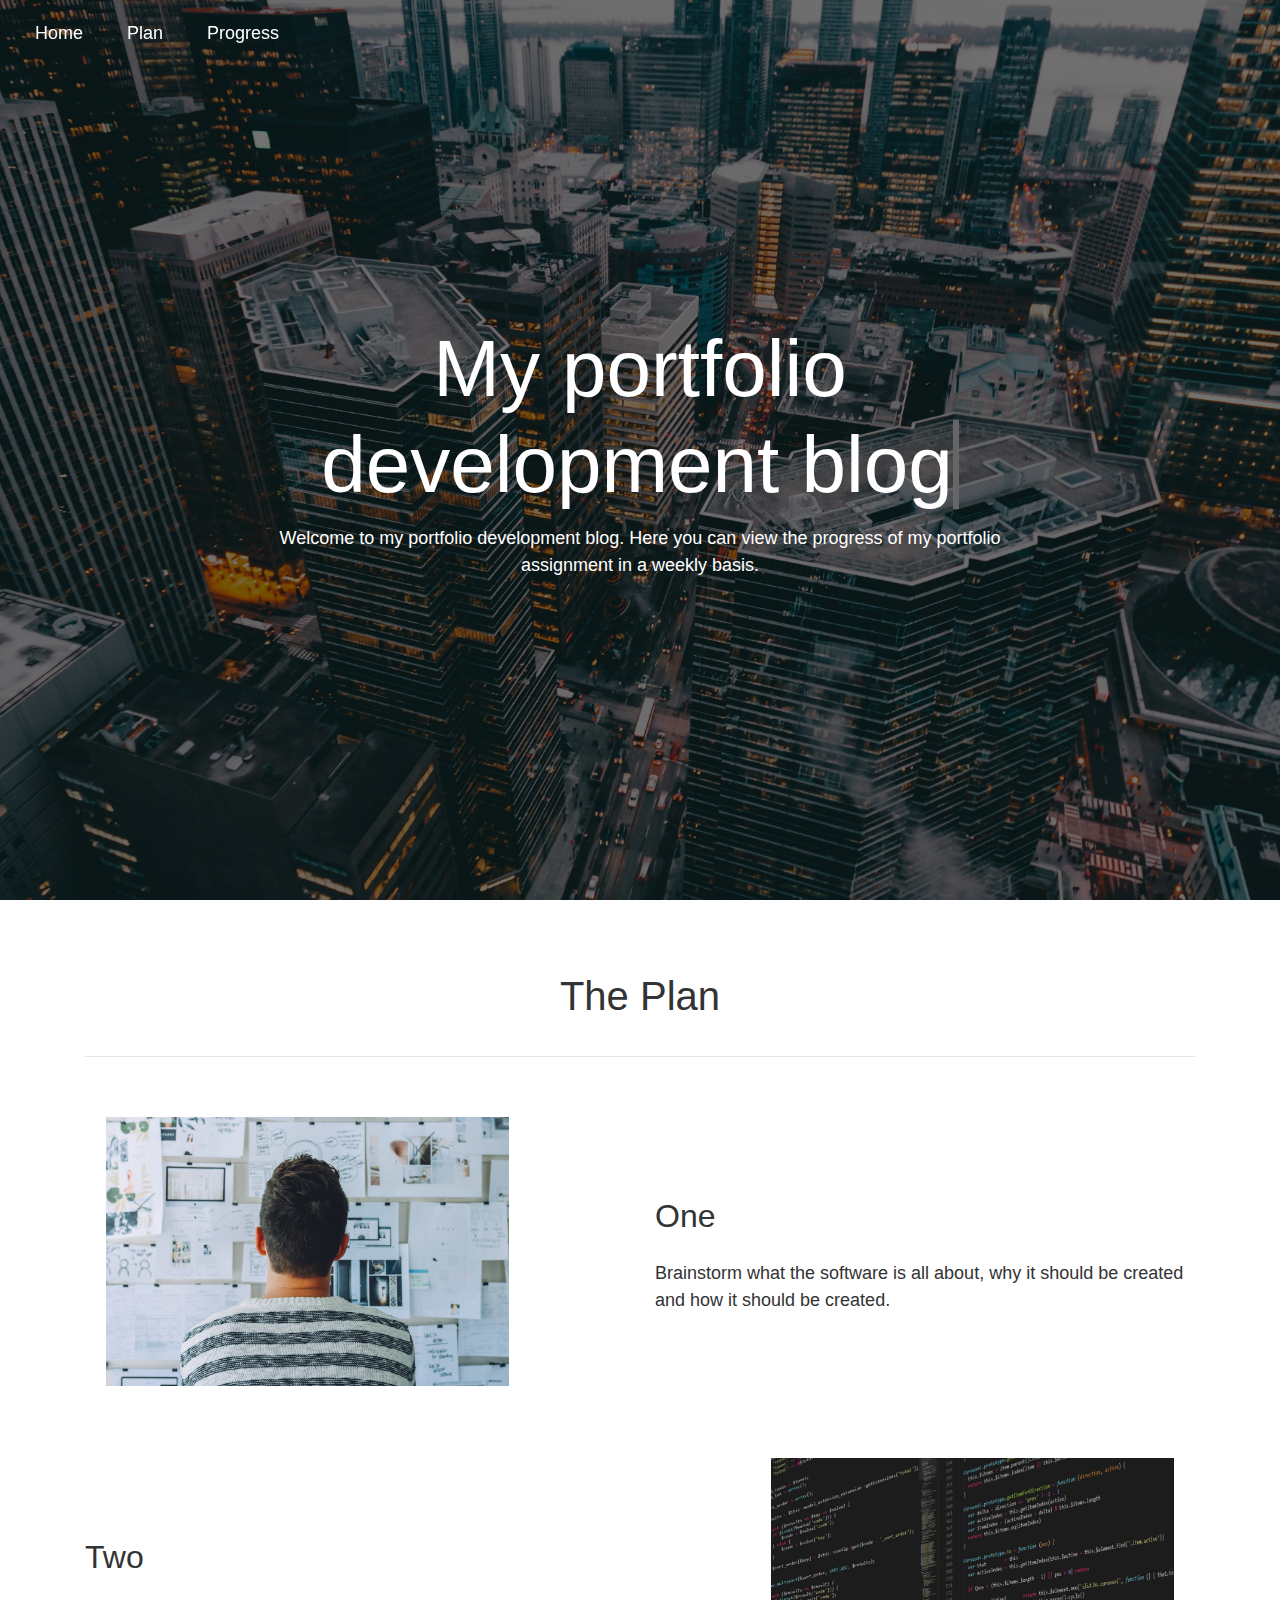
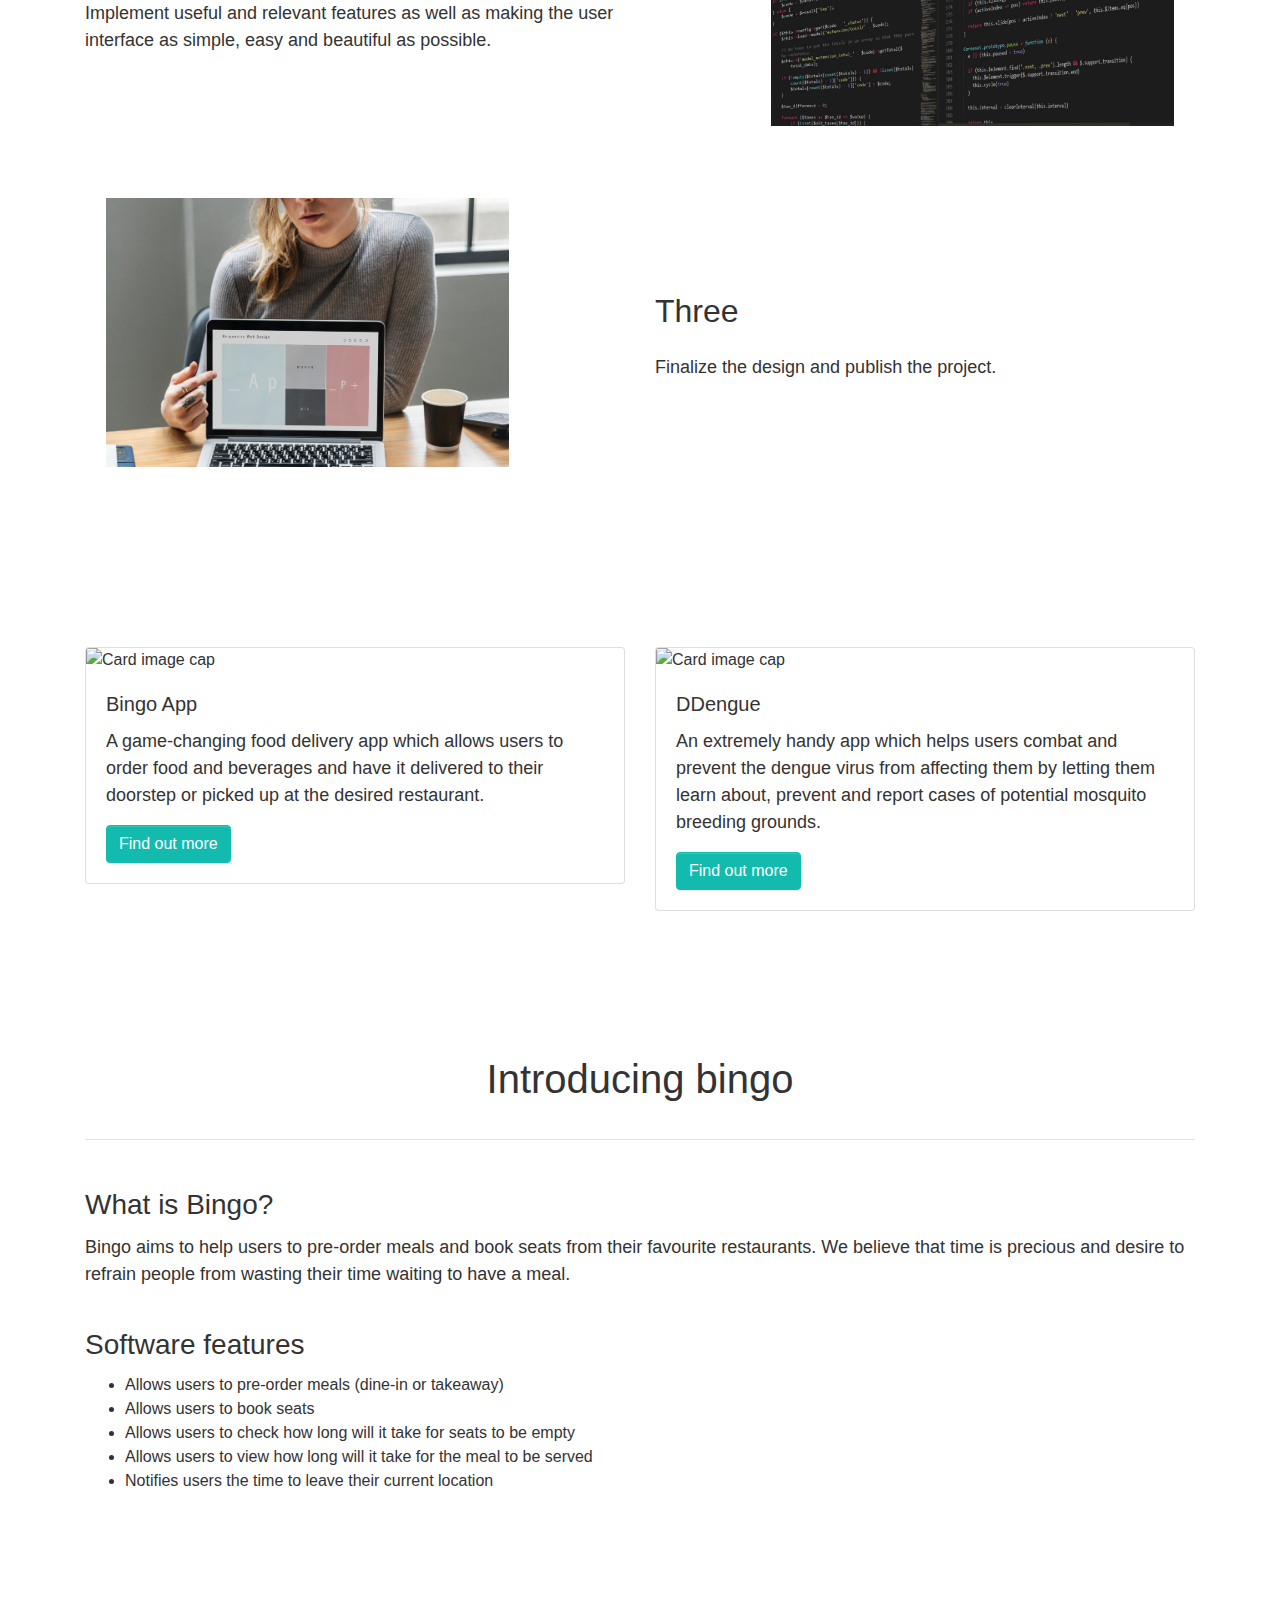
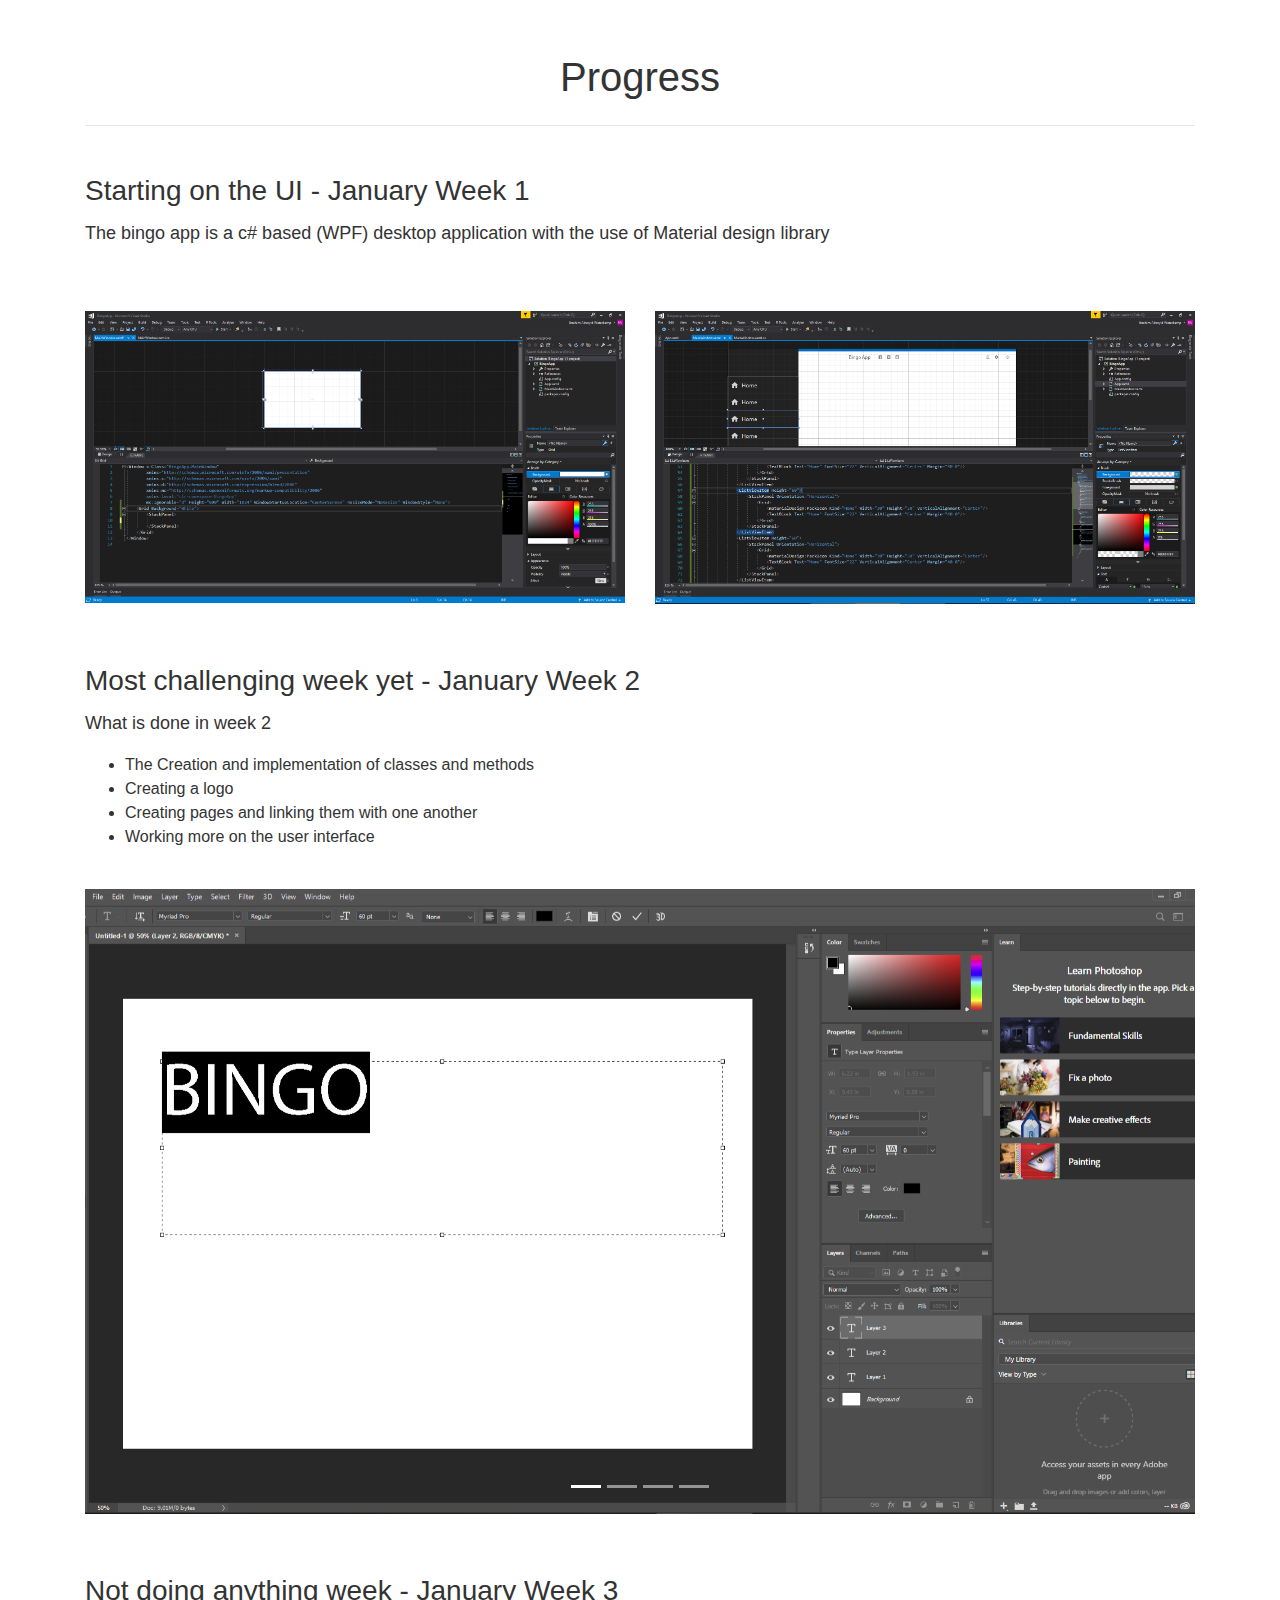
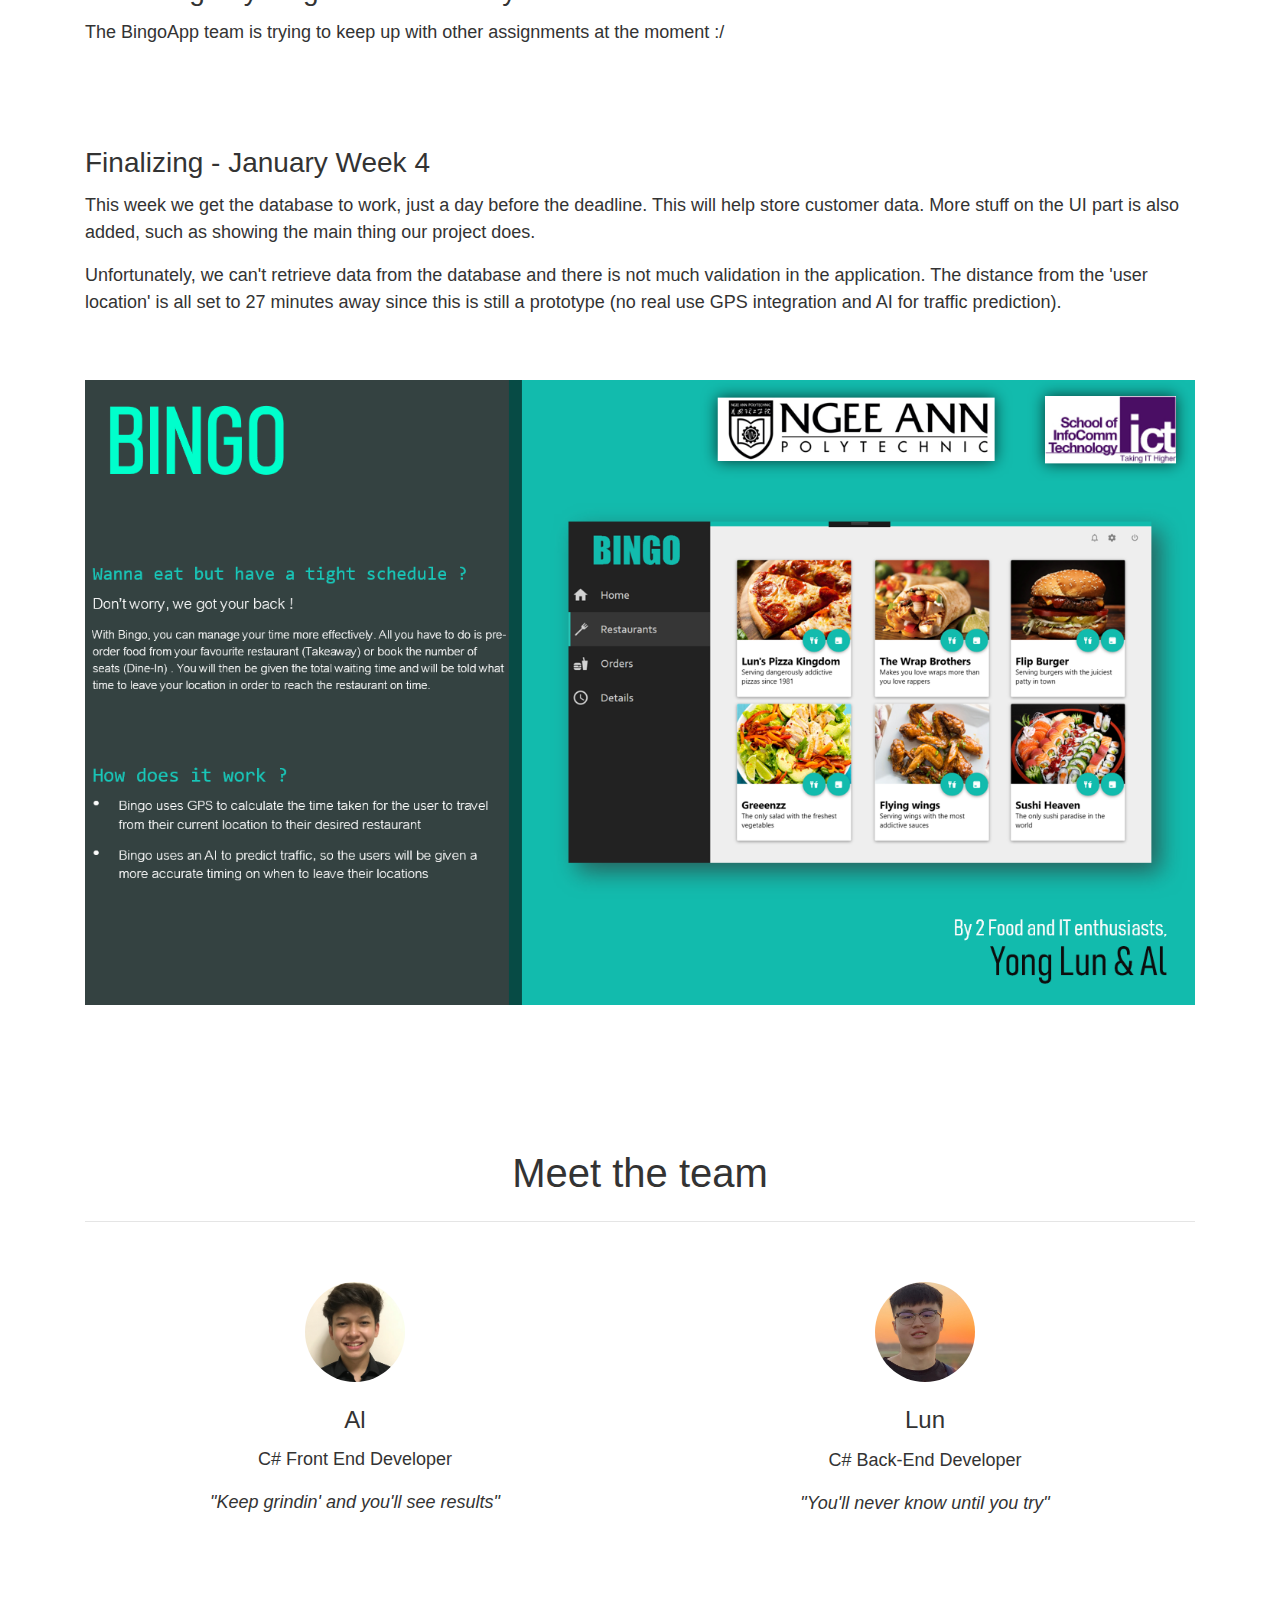
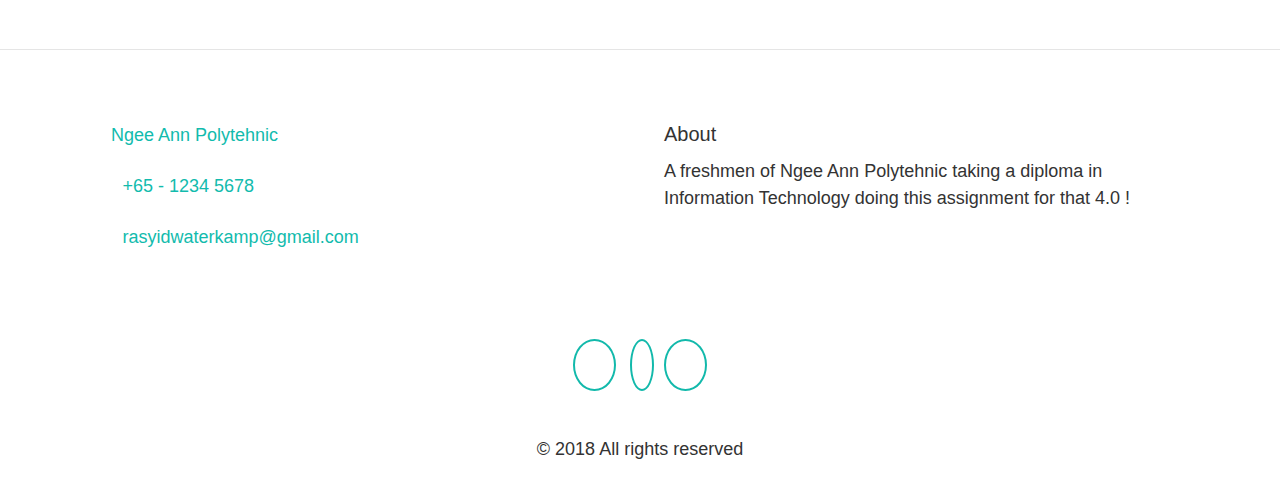
==== commit cfd59fe5: "Add files via upload" ====
--- a/index.html
+++ b/index.html
@@ -87,6 +87,28 @@
 			</div>
 		</div>
 	</div>
+	<div class="py-5" >
+    <div class="container">
+      <div class="row">
+        <div class="col-md-6">
+          <div class="card"> <img class="card-img-top" src="images/Blogo.png" alt="Card image cap">
+            <div class="card-body">
+              <h5 class="card-title">Bingo App</h5>
+              <p class="card-text">A game-changing food delivery app which allows users to order food and beverages and have it delivered to their doorstep or picked up at the desired restaurant.</p> <a href="#" class="btn btn-primary">Find out more</a>
+            </div>
+          </div>
+        </div>
+        <div class="col-md-6">
+          <div class="card"> <img class="card-img-top" src="images/Dlogo.jpeg" alt="Card image cap">
+            <div class="card-body">
+              <h5 class="card-title">DDengue</h5>
+              <p class="card-text">An extremely handy app which helps users combat and prevent the dengue virus from affecting them by letting them learn about, prevent and report cases of potential mosquito breeding grounds. </p> <a href="#" class="btn btn-primary">Find out more</a>
+            </div>
+          </div>
+        </div>
+      </div>
+    </div>
+  </div>
 	<div class="py-5">
 		<div class="container">
 		  <div class="row">
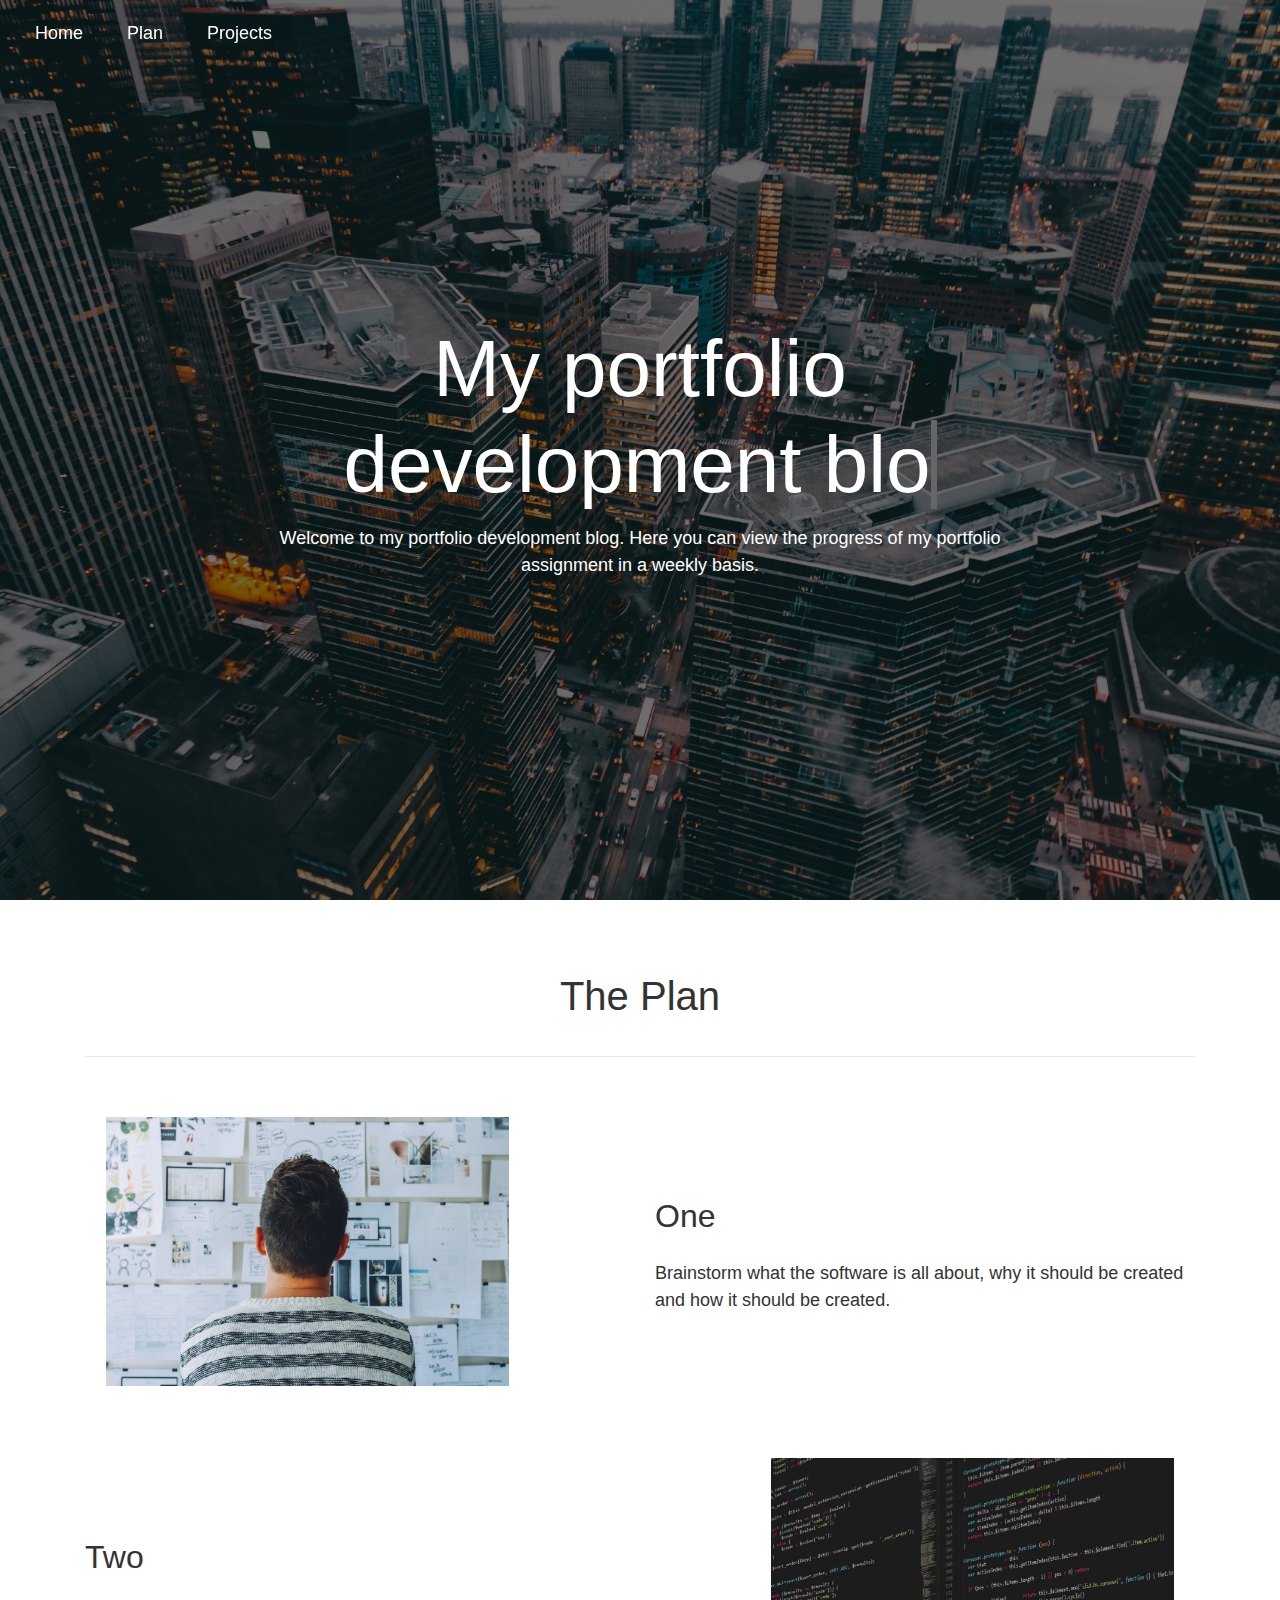
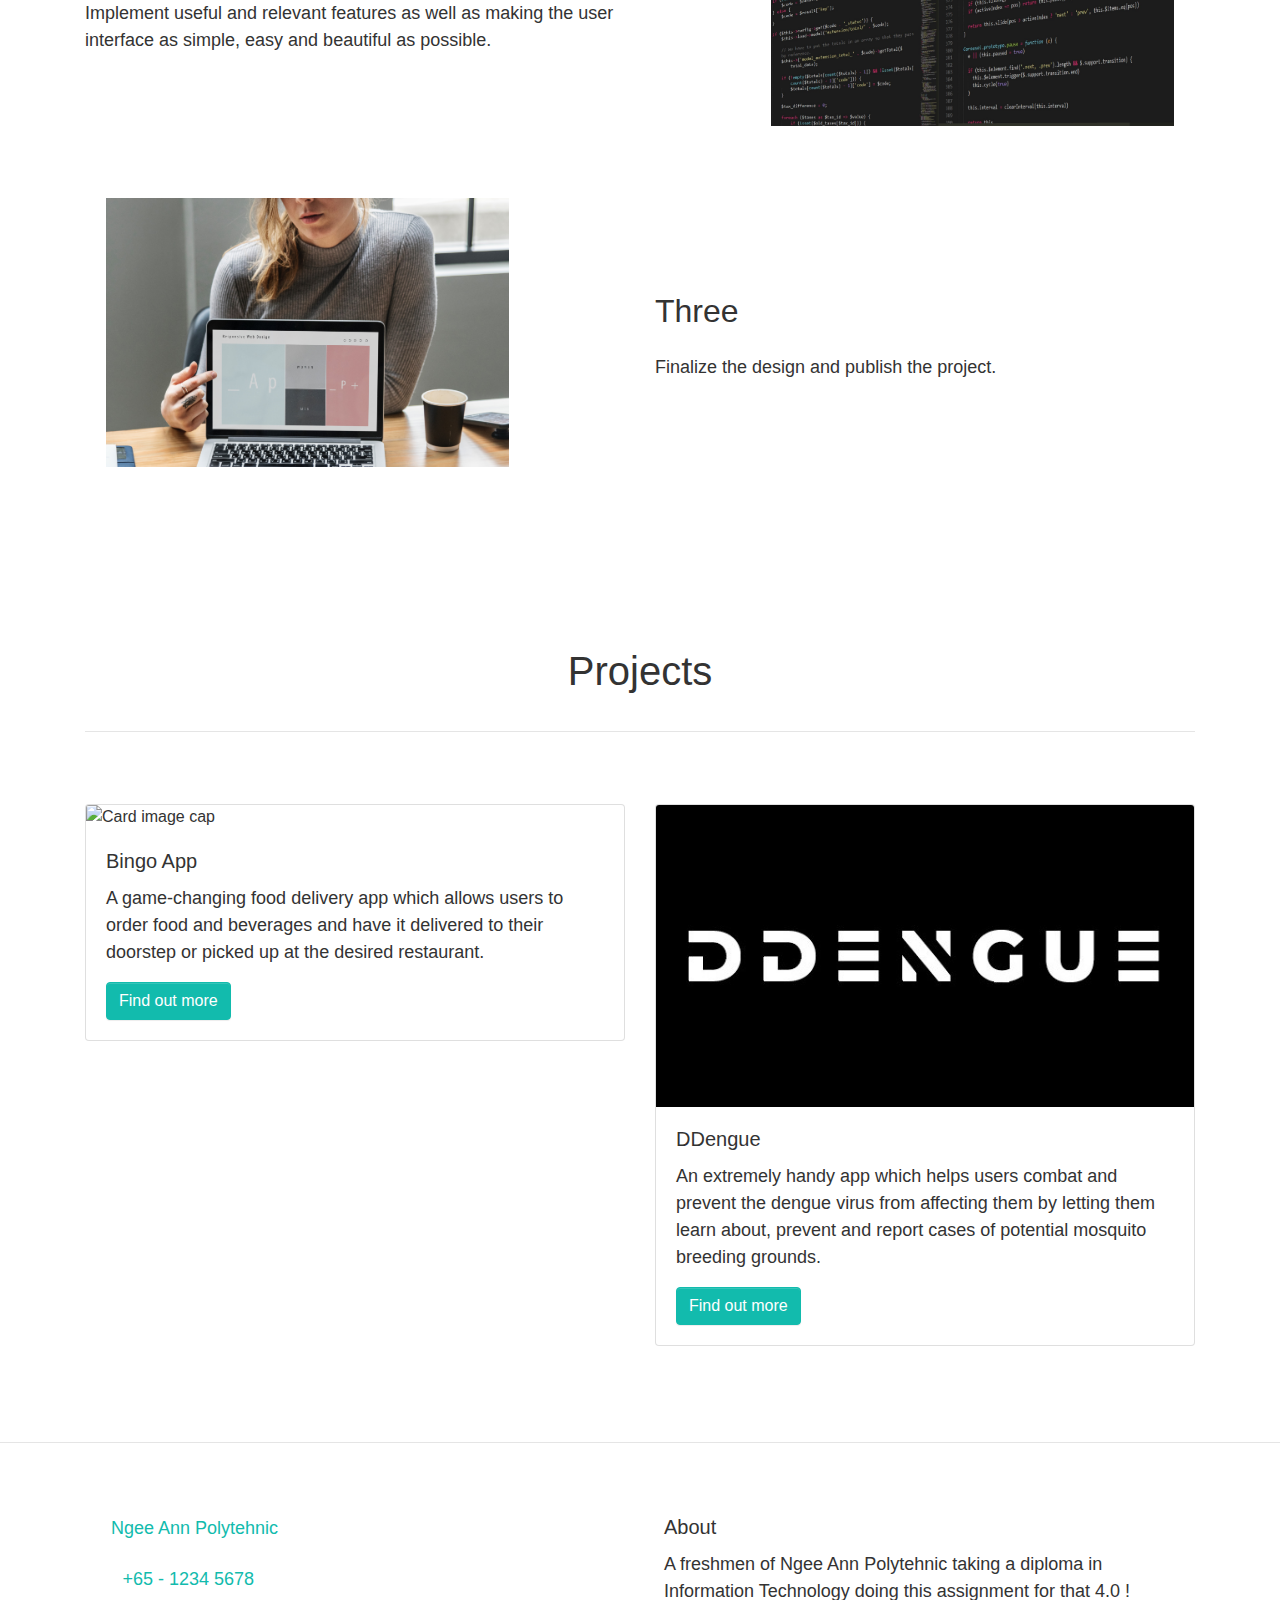
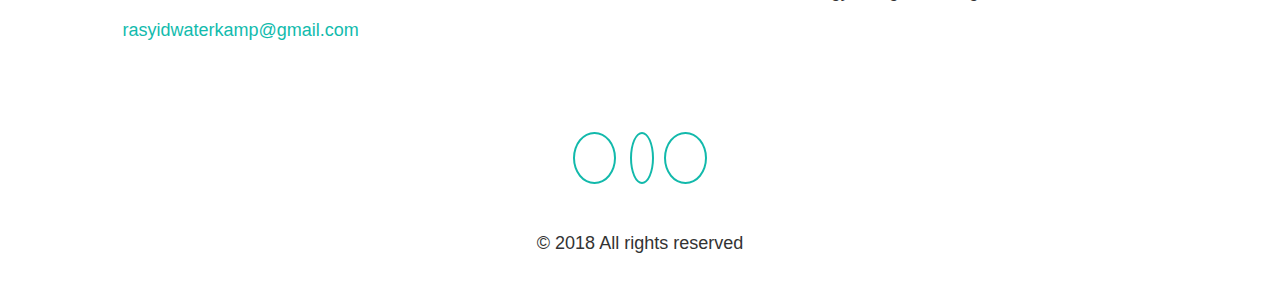
==== commit 93f03ec2: "Portfolio 2 project is added" ====
--- a/index.html
+++ b/index.html
@@ -34,7 +34,7 @@
 						<a class="nav-link text-white pr-4" href="#plan">Plan</a>
 					</li>
 					<li class="nav-item">
-						<a class="nav-link text-white pr-4" href="#progress">Progress</a>
+						<a class="nav-link text-white pr-4" href="#projects">Projects</a>
 					</li>
 				</ul>
 			</div>
@@ -51,7 +51,7 @@
 		</div>
 	</div>
 	<div class="py-5">
-		<div class="container">
+		<div class="container" id="plan">
 			<div class="row">
 				<div class="col-md-12">
 					<h1 class="text-center mb-4">The Plan</h1>
@@ -62,7 +62,7 @@
 						</div>
 						<div class="col-md-6 col-xs-12 offset-lg-1 d-flex flex-column justify-content-center py-4">
 							<h2 class="my-3"><b>One</b></h2>
-							<p class="lead" id="plan">Brainstorm what the software is all about, why it should be created and how it should be created.</p>
+							<p class="lead">Brainstorm what the software is all about, why it should be created and how it should be created.</p>
 						</div>
 					</div>
 					<div class="row">
@@ -87,144 +87,31 @@
 			</div>
 		</div>
 	</div>
-	<div class="py-5" >
+	<div class="py-5" id="projects">
     <div class="container">
-      <div class="row">
-        <div class="col-md-6">
-          <div class="card"> <img class="card-img-top" src="images/Blogo.png" alt="Card image cap">
-            <div class="card-body">
-              <h5 class="card-title">Bingo App</h5>
-              <p class="card-text">A game-changing food delivery app which allows users to order food and beverages and have it delivered to their doorstep or picked up at the desired restaurant.</p> <a href="#" class="btn btn-primary">Find out more</a>
-            </div>
-          </div>
-        </div>
-        <div class="col-md-6">
-          <div class="card"> <img class="card-img-top" src="images/Dlogo.jpeg" alt="Card image cap">
-            <div class="card-body">
-              <h5 class="card-title">DDengue</h5>
-              <p class="card-text">An extremely handy app which helps users combat and prevent the dengue virus from affecting them by letting them learn about, prevent and report cases of potential mosquito breeding grounds. </p> <a href="#" class="btn btn-primary">Find out more</a>
-            </div>
-          </div>
-        </div>
-      </div>
-    </div>
-  </div>
-	<div class="py-5">
-		<div class="container">
-		  <div class="row">
-			<div class="mx-auto col-md-12">
-				<h1 class="text-center mb-4">Introducing bingo</h1>
-				<hr>
-				<br>
-				<h3>What is Bingo?</h3>
-				<p>Bingo aims to help users to pre-order meals and book seats from their favourite restaurants. We believe that time is precious and desire to refrain people from wasting their time waiting to have a meal. </p>
-				<br>
-				<h3>Software features</h3>
-				<ul>
-					<li>Allows users to pre-order meals (dine-in or takeaway)</li>
-					<li>Allows users to book seats</li>
-					<li>Allows users to check how long will it take for seats to be empty</li>
-					<li>Allows users to view how long will it take for the meal to be served</li>
-					<li>Notifies users the time to leave their current location</li>
-				</ul>
-			</div>
-		  </div>
-		</div>
-	  </div>
-	<div class="py-5">
-		<div class="container">
-			<div class="row">
-				<div class="col-md-12">
-					<h1 class="text-center" id="progress">Progress</h1>
-					<hr>
-					<br>
-					<h3 class="text-left">Starting on the UI - January Week 1</h3>
-					<p>The bingo app is a c# based (WPF) desktop application with the use of Material design library</p>
-					<br>
+		<h1 class="text-center mb-4">Projects</h1>
+		<hr class="mb-5">
+		<div class="row">
+			<div class="col-md-6">
+			<div class="card"> <img class="card-img-top" src="images/Blogo.png" alt="Card image cap">
+				<div class="card-body">
+				<h5 class="card-title">Bingo App</h5>
+				<p class="card-text">A game-changing food delivery app which allows users to order food and beverages and have it delivered to their doorstep or picked up at the desired restaurant.</p> <a href="bingo.html" class="btn btn-primary">Find out more</a>
 				</div>
 			</div>
-			<div class="row">
-				<div class="col-md-6 col-xs-12 mt-3"> <img class="img-fluid d-block" src="images/pic1.PNG"> </div>
-				<div class="col-md-6 col-xs-12 mt-3"> <img class="img-fluid d-block" src="images/pic3.PNG"> </div>
-			  </div>
-
-			  <div class="row">
-				<div class="col-md-12 mt-4">
-					<br>
-					<h3 class="text-left">Most challenging week yet - January Week 2</h3>
-					<p>What is done in week 2</p>
-					<ul>
-						<li>The Creation and implementation of classes and methods</li>
-						<li>Creating a logo</li>
-						<li>Creating pages and linking them with one another</li>
-						<li>Working more on the user interface</li>
-					</ul>
-					<br>
+			</div>
+			<div class="col-md-6">
+			<div class="card"> <img class="card-img-top" src="images/Dlogo.jpeg" alt="Card image cap">
+				<div class="card-body">
+				<h5 class="card-title">DDengue</h5>
+				<p class="card-text">An extremely handy app which helps users combat and prevent the dengue virus from affecting them by letting them learn about, prevent and report cases of potential mosquito breeding grounds. </p> <a href="ddengue.html" class="btn btn-primary">Find out more</a>
 				</div>
 			</div>
-			<div class="row">
-				<div class="col-md-12">
-				  <div id="carouselExampleIndicators" class="carousel slide carousel-fade" data-ride="carousel" >
-					<ol class="carousel-indicators">
-					  <li data-target="#carouselExampleIndicators" data-slide-to="0" class="active"> </li>
-					  <li data-target="#carouselExampleIndicators" data-slide-to="1"> </li>
-					  <li data-target="#carouselExampleIndicators" data-slide-to="2"> </li>
-					  <li data-target="#carouselExampleIndicators" data-slide-to="3"> </li>
-					</ol>
-					<div class="carousel-inner" >
-					  <div class="carousel-item active"> <img class="d-block img-fluid w-100" src="images/pic4.PNG"></div>
-					  <div class="carousel-item "> <img class="d-block img-fluid w-100" src="images/pic5.PNG"></div>
-					  <div class="carousel-item"> <img class="d-block img-fluid w-100" src="images/pic7.PNG"></div>
-					  <div class="carousel-item"> <img class="d-block img-fluid w-100" src="images/pic8.PNG"></div>
-					</div>
-				  </div>
-				</div>
-			  </div>
-			  <div class="row">
-				<div class="col-md-12 mt-4">
-					<br>
-					<h3 class="text-left">Not doing anything week - January Week 3</h3>
-					<p>The BingoApp team is trying to keep up with other assignments at the moment :/</p>
-					<br>
-				</div>
 			</div>
-			<div class="row">
-				<div class="col-md-12 mt-4">
-					<br>
-					<h3 class="text-left">Finalizing - January Week 4</h3>
-					<p>This week we get the database to work, just a day before the deadline. This will help store customer data. More stuff on the UI part is also added, such as showing the main thing our project does.</p>
-					<p>Unfortunately, we can't retrieve data from the database and there is not much validation in the application. The distance from the 'user location' is all set to 27 minutes away since this is still a prototype (no real use GPS integration and AI for traffic prediction).</p>
-
-					<br>
-				</div>
-			</div>
-			<div class="row">
-				<div class="col-md-12 col-xs-12 mt-3"> <img class="img-fluid d-block" src="images/Poster.PNG"> </div>
-			  </div>
+		</div>
 		</div>
 	</div>
-	<div class="py-5 text-center">
-		<div class="container">
-		  <div class="row">
-			<div class="mx-auto col-md-12">
-			  <h1 class="mb-3" >Meet&nbsp;the team</h1>
-			  <hr>
-			</div>
-		  </div>
-		  <div class="row">
-			<div class="col-lg-6 col-6 p-4"> <img class="img-fluid d-block mb-3 mx-auto rounded-circle" src="images/team1.png" width="100" alt="Card image cap">
-			  <h4> <b>Al</b> </h4>
-			  <p>C# Front End Developer</p>
-			  <p class="mb-0"> <i>"Keep grindin' and you'll see results"</i> </p>
-			</div>
-			<div class="col-lg-6 col-6 p-4"> <img class="img-fluid d-block mb-3 mx-auto rounded-circle" src="images/team2.jpg" width="100">
-			  <h4> <b>Lun</b> </h4>
-			  <p>C# Back-End Developer</p>
-			  <p class="mb-0"> <i>"You'll never know until you try"</i> </p>
-			</div>
-		  </div>
-		</div>
-	  </div>
+	
 	<hr>
 	<div class="py-3">
 		<div class="container">
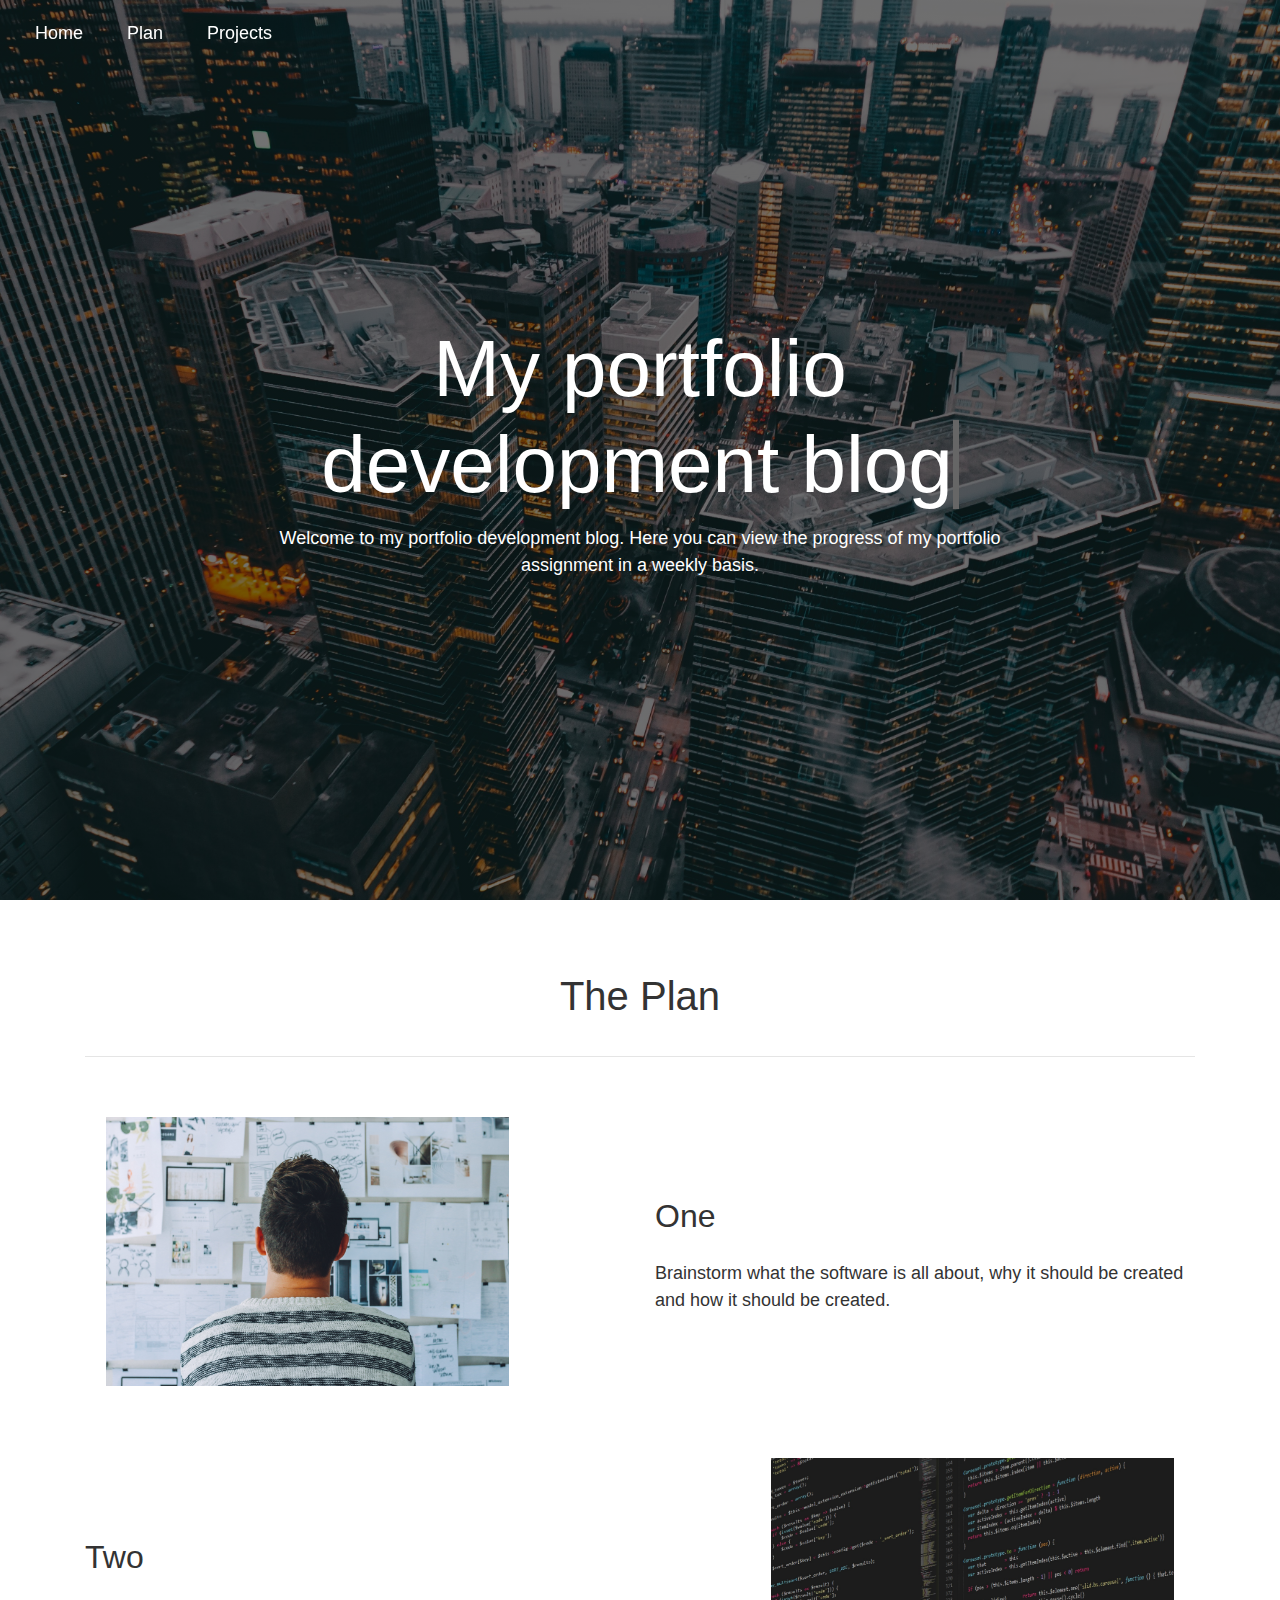
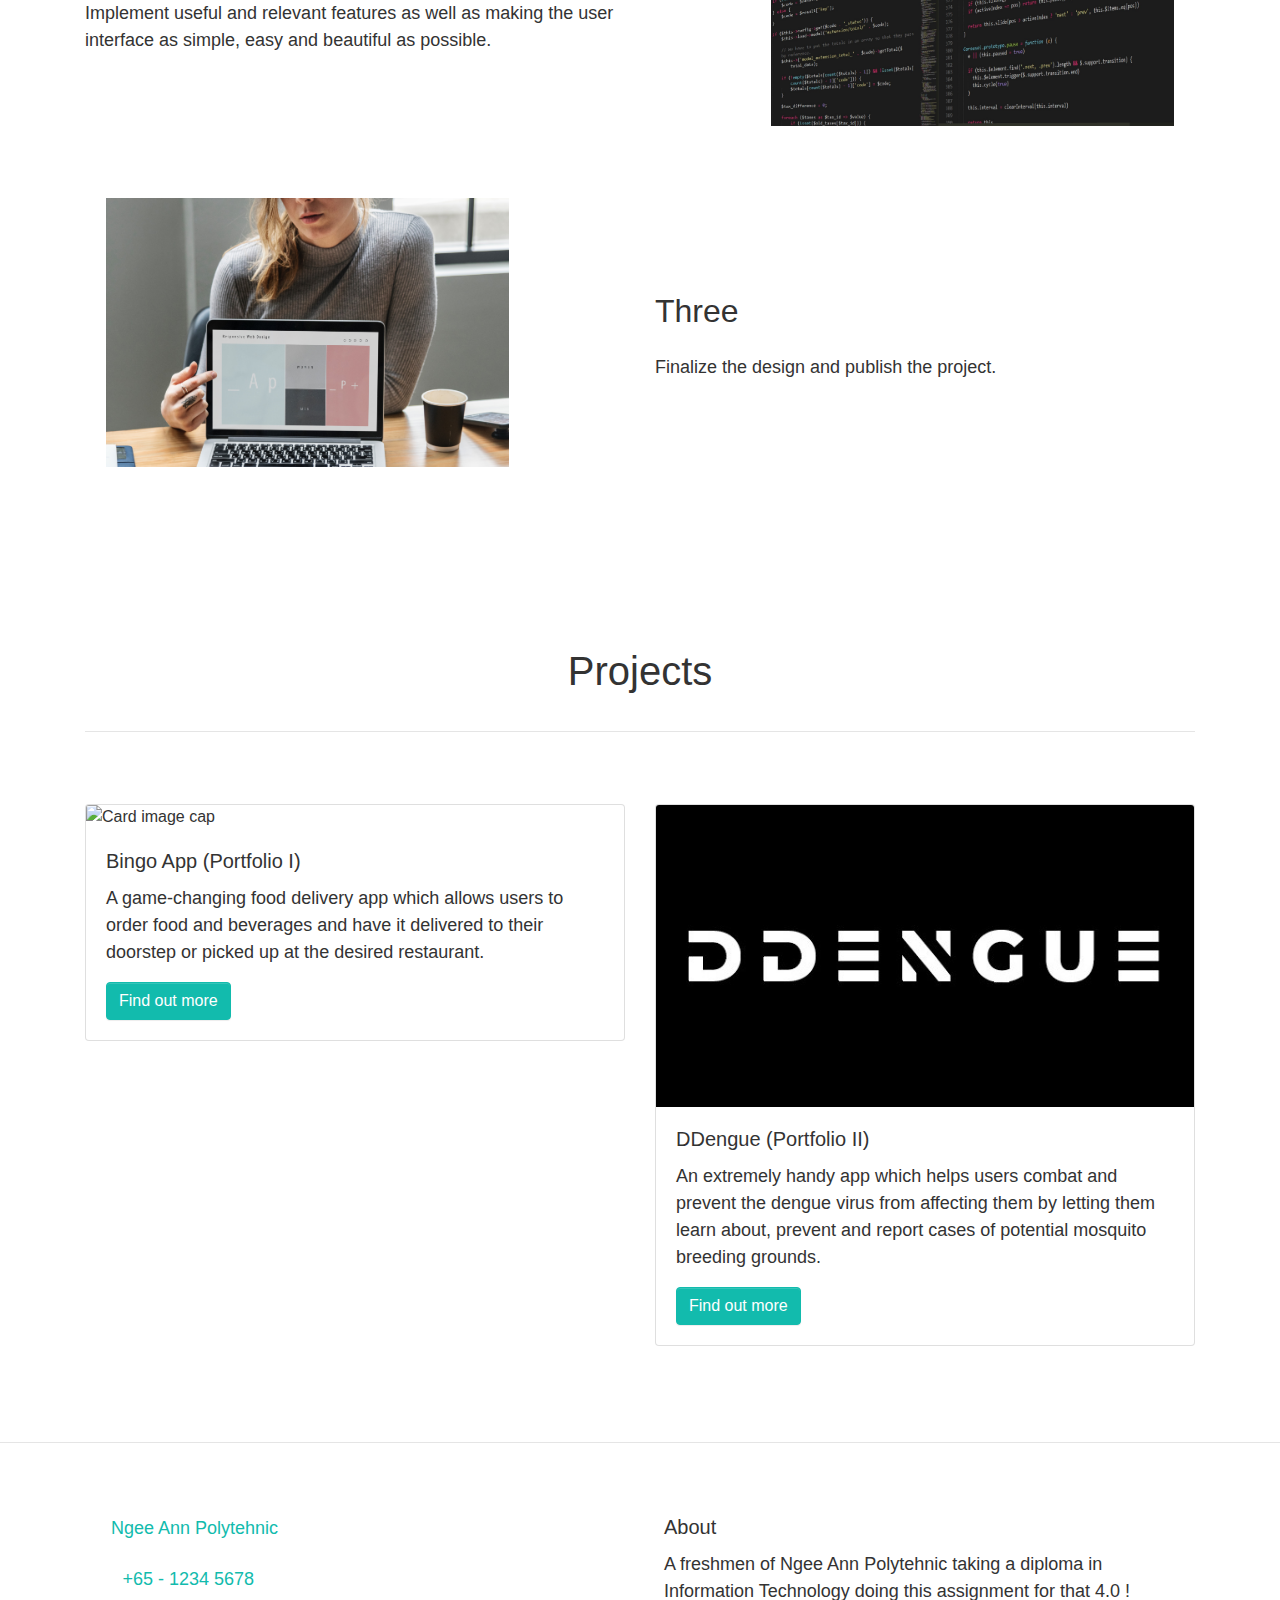
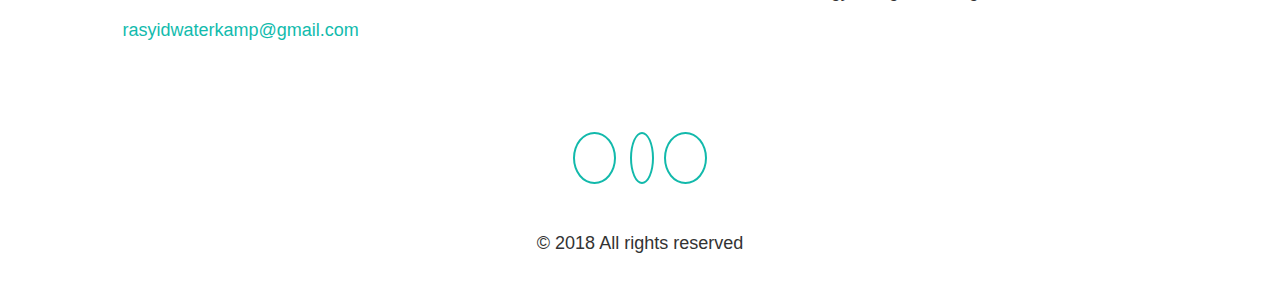
==== commit ee4b726f: "Add files via upload" ====
--- a/index.html
+++ b/index.html
@@ -95,7 +95,7 @@
 			<div class="col-md-6">
 			<div class="card"> <img class="card-img-top" src="images/Blogo.png" alt="Card image cap">
 				<div class="card-body">
-				<h5 class="card-title">Bingo App</h5>
+				<h5 class="card-title">Bingo App (Portfolio I)</h5>
 				<p class="card-text">A game-changing food delivery app which allows users to order food and beverages and have it delivered to their doorstep or picked up at the desired restaurant.</p> <a href="bingo.html" class="btn btn-primary">Find out more</a>
 				</div>
 			</div>
@@ -103,7 +103,7 @@
 			<div class="col-md-6">
 			<div class="card"> <img class="card-img-top" src="images/Dlogo.jpeg" alt="Card image cap">
 				<div class="card-body">
-				<h5 class="card-title">DDengue</h5>
+				<h5 class="card-title">DDengue (Portfolio II)</h5>
 				<p class="card-text">An extremely handy app which helps users combat and prevent the dengue virus from affecting them by letting them learn about, prevent and report cases of potential mosquito breeding grounds. </p> <a href="ddengue.html" class="btn btn-primary">Find out more</a>
 				</div>
 			</div>
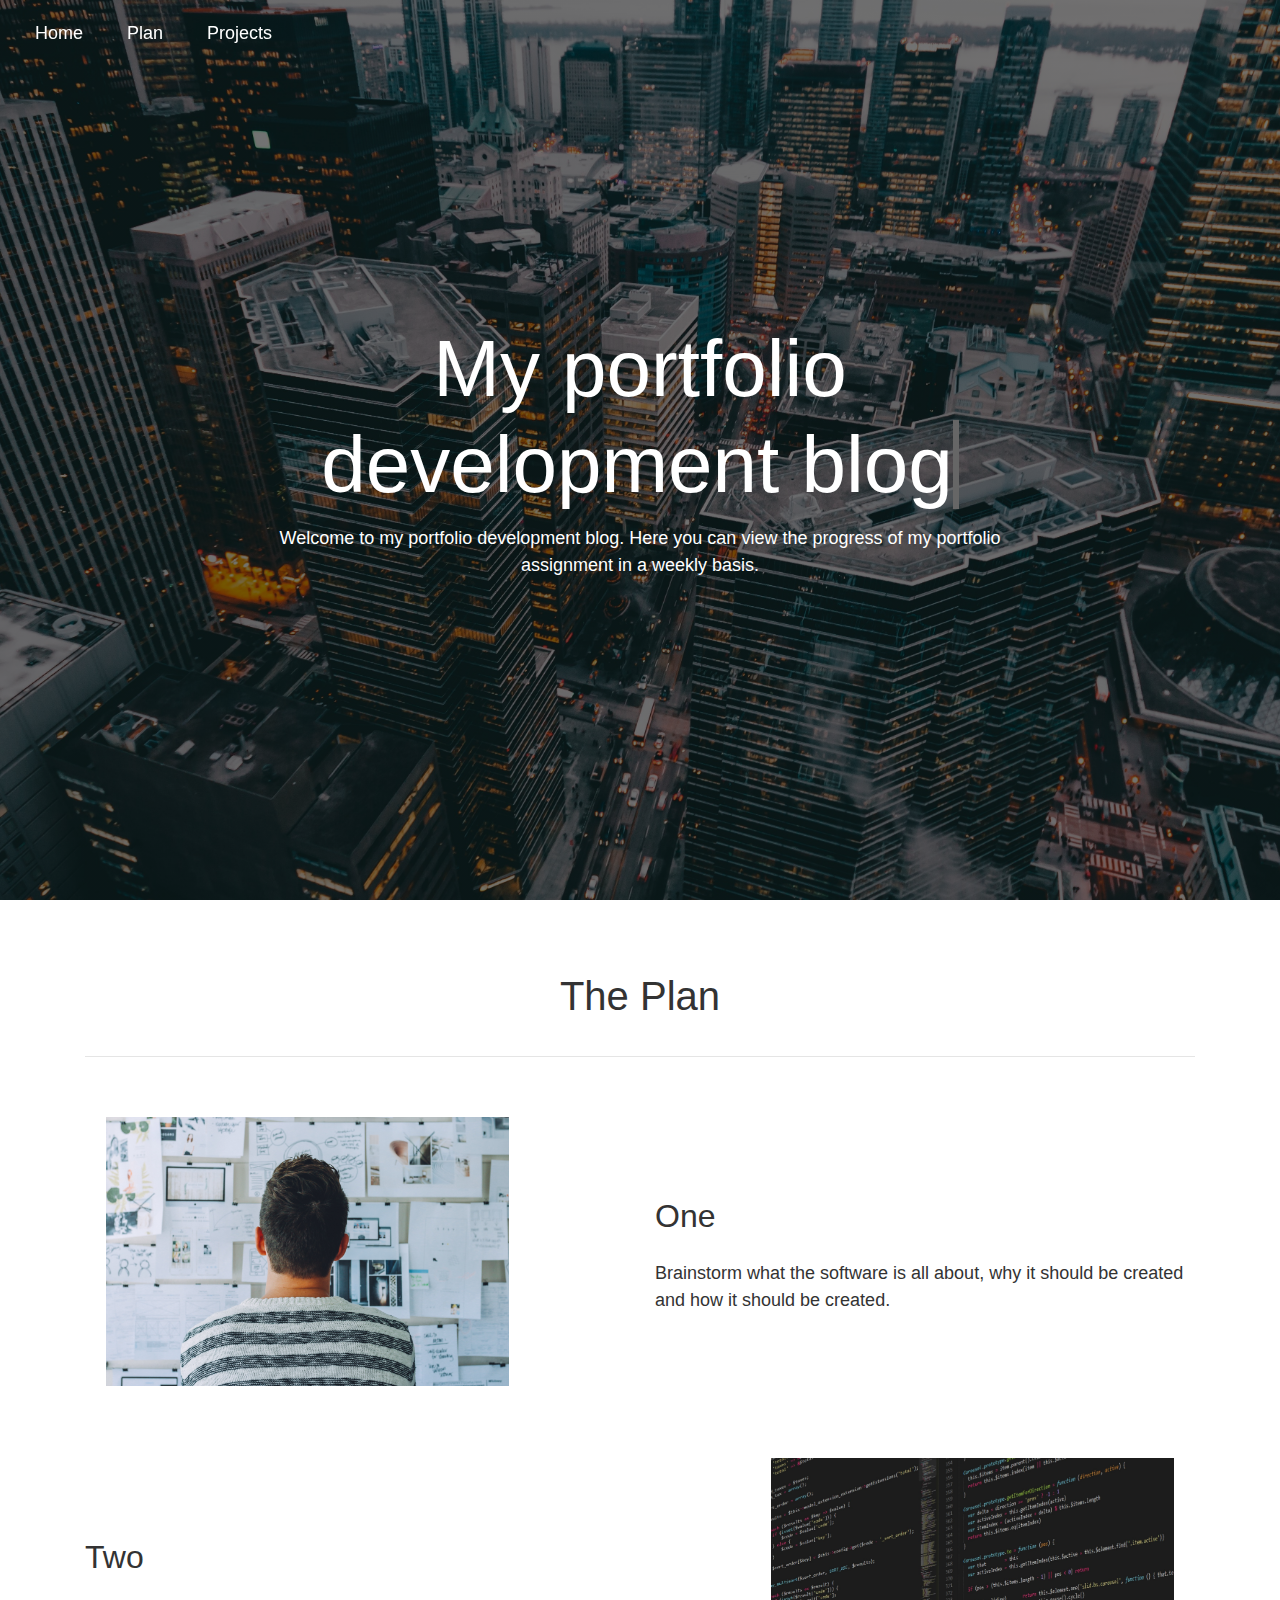
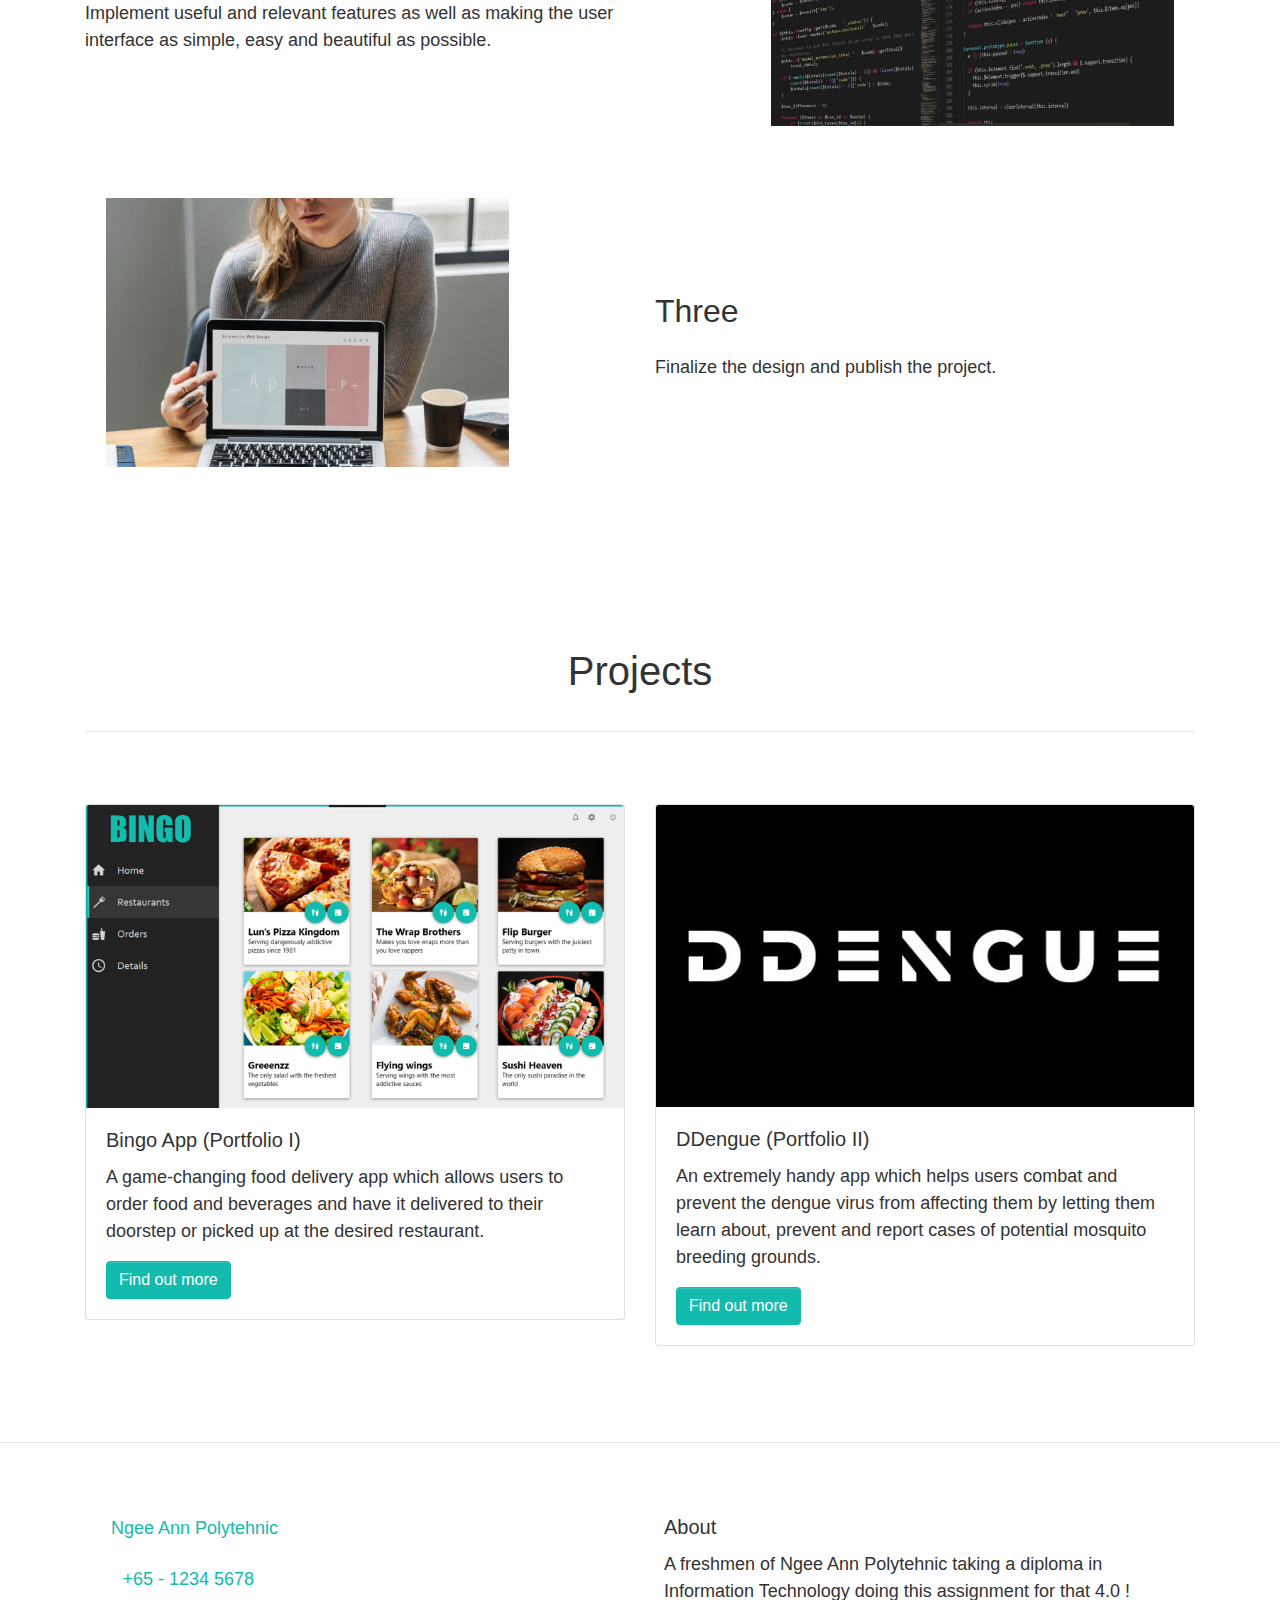
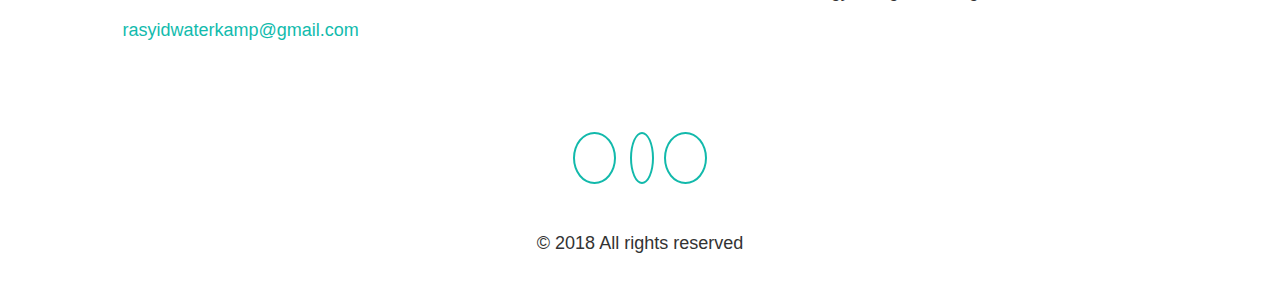
==== commit 6b3851b3: "Add files via upload" ====
--- a/index.html
+++ b/index.html
@@ -93,7 +93,7 @@
 		<hr class="mb-5">
 		<div class="row">
 			<div class="col-md-6">
-			<div class="card"> <img class="card-img-top" src="images/Blogo.png" alt="Card image cap">
+			<div class="card"> <img class="card-img-top" src="images/Blogo.PNG" alt="Card image cap">
 				<div class="card-body">
 				<h5 class="card-title">Bingo App (Portfolio I)</h5>
 				<p class="card-text">A game-changing food delivery app which allows users to order food and beverages and have it delivered to their doorstep or picked up at the desired restaurant.</p> <a href="bingo.html" class="btn btn-primary">Find out more</a>
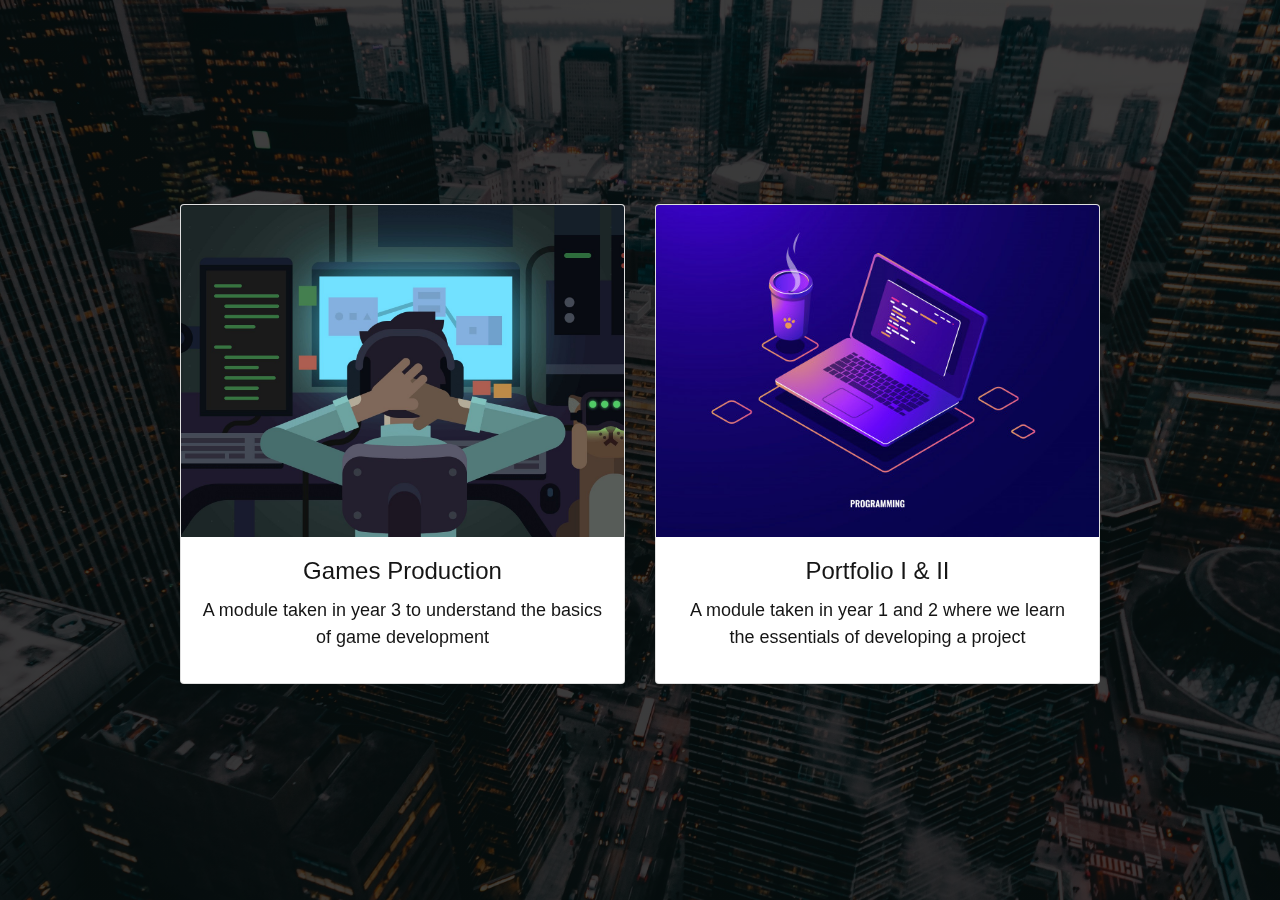
==== commit 6f2f3822: "Week 1 updated" ====
--- a/index.html
+++ b/index.html
@@ -3,159 +3,60 @@
 <head>
 	<meta charset="utf-8">
 	<meta content="width=device-width, initial-scale=1, shrink-to-fit=no" name="viewport">
-	<meta content="Hi, my name is Rasyid Waterkamp. This is my portfolio project development blog. You can see the progress of my portfolio project here." name="description">
+	<meta content="Year 3 blog" name="description">
 	<meta content="Rasyid Waterkamp" name="author">
   	<meta content="#161616" name="theme-color">
-	<title>Al's Portfolio Blog</title>
+	<title>Al's year 3 blog</title>
   	<link rel="icon" href="images/icon.png" type="image/x-icon">  
 	<link href="https://cdnjs.cloudflare.com/ajax/libs/font-awesome/4.7.0/css/font-awesome.min.css" rel="stylesheet" type="text/css">
 	<link href="https://maxcdn.bootstrapcdn.com/bootstrap/4.0.0/css/bootstrap.min.css" rel="stylesheet">
 	<link rel="stylesheet" href="https://use.fontawesome.com/releases/v5.5.0/css/all.css" integrity="sha384-B4dIYHKNBt8Bc12p+WXckhzcICo0wtJAoU8YZTY5qE0Id1GSseTk6S+L3BlXeVIU" crossorigin="anonymous">
+	<link href="https://unpkg.com/aos@2.3.1/dist/aos.css" rel="stylesheet">
 	<link href="assets/style.css" rel="stylesheet" type="text/css">
 	<link href="assets/theme.css" rel="stylesheet" type="text/css">
 	<script src="assets/script.js"></script>
 </head>
 <body>
-	<nav class="navbar navbar-expand-md navbar-dark bg-dark fixed-top p-2">
-		<div class="container-fluid">
-			<button class="navbar-toggler navbar-toggler-right border-0 p-0" data-target="#navbar20" data-toggle="collapse" type="button">
-		  	<div id="nav-icon1">
-          <span></span> 
-          <span></span>
-          <span></span>
-        </div>
-      </button>
-			<div class="collapse navbar-collapse" id="navbar20">
-				<ul class="navbar-nav mr-auto">
-					<li class="nav-item">
-						<a class="nav-link text-white pr-4" href="#home">Home</a>
-					</li>
-					<li class="nav-item">
-						<a class="nav-link text-white pr-4" href="#plan">Plan</a>
-					</li>
-					<li class="nav-item">
-						<a class="nav-link text-white pr-4" href="#projects">Projects</a>
-					</li>
-				</ul>
+	<div class="py-5 text-center text-white h-100 align-items-center d-flex" id="home" style="background-image: linear-gradient(to bottom, #000000c0, #000000c0), url(images/city.jpg); background-position: center center, center center; background-size: cover, cover; background-repeat: repeat, repeat; background-attachment: fixed;">
+		<div class="container py-5">
+			<div class="row d-flex align-items-center justify-content-center">
+                <div class="col-md-5">
+                    <div class="card mb-2" data-aos="fade-up" data-aos-duration="500">
+                        <a href="gpn.html" target="_blank">
+                            <div class="card-img-wrap">
+                                <img class="card-img-top" src="images/videogame.jpg" alt="Card image cap">
+                            </div>
+                        </a>
+                        <div class="card-body mb-2 text-dark">
+                            <h4 class="card-title"><b>Games Production</b></h4>
+                            <p class="card-text">A module taken in year 3 to understand the basics of game development</p>
+                        </div>
+                    </div>
+                </div>
+                <div class="col-md-5">
+                    <div class="card mb-2" data-aos="fade-up" data-aos-duration="500">
+                        <a href="portfolio.html" target="_blank">
+                            <div class="card-img-wrap">
+                                <img class="card-img-top" src="images/programming.jpg" alt="Card image cap">
+                            </div>
+                        </a>
+                        <div class="card-body mb-2 text-dark">
+                            <h4 class="card-title"><b>Portfolio I & II</b></h4>
+                            <p class="card-text">A module taken in year 1 and 2 where we learn the essentials of developing a project</p>
+                        </div>
+                    </div>
+                </div>
 			</div>
 		</div>
-	</nav>
-	<div class="py-5 text-center text-white h-100 align-items-center d-flex" id="home" style="background-image: linear-gradient(to bottom, #0000008c, #0000008c), url(images/city.jpg); background-position: center center, center center; background-size: cover, cover; background-repeat: repeat, repeat; background-attachment: fixed;">
-		<div class="container py-5">
-			<div class="row">
-				<div class="mx-auto col-lg-8 col-md-10">
-					<h1 class="display-2 mt-5">My portfolio development <span class="txt-rotate" data-period="2000" data-rotate='[ "blog", "website", "journal"]'></span></h1>
-					<p class="lead mb-5">Welcome to my portfolio development blog. Here you can view the progress of my portfolio assignment in a weekly basis.</p><!-- <a class="btn btn-lg mx-1 btn-outline-primary" href="#">Let's Go</a> -->
-				</div>
-			</div>
-		</div>
-	</div>
-	<div class="py-5">
-		<div class="container" id="plan">
-			<div class="row">
-				<div class="col-md-12">
-					<h1 class="text-center mb-4">The Plan</h1>
-					<hr>
-					<div class="row">
-						<div class="col-lg-5 col-md-6 p-md-4 col-xs-12">
-							<img class="img-fluid d-block" src="images/brainstorm.jpg" width="1500">
-						</div>
-						<div class="col-md-6 col-xs-12 offset-lg-1 d-flex flex-column justify-content-center py-4">
-							<h2 class="my-3"><b>One</b></h2>
-							<p class="lead">Brainstorm what the software is all about, why it should be created and how it should be created.</p>
-						</div>
-					</div>
-					<div class="row">
-						<div class="col-md-6 col-xs-12 d-flex flex-column justify-content-center order-2 order-md-1 py-4">
-							<h2 class="my-3"><b>Two</b></h2>
-							<p class="lead">Implement useful and relevant features as well as making the user interface as simple, easy and beautiful as possible.</p>
-						</div>
-						<div class="col-lg-5 col-md-6 p-md-4 col-xs-12 offset-lg-1 order-1 order-md-2">
-							<img class="img-fluid d-block" src="images/code.jpg" width="1500">
-						</div>
-					</div>
-					<div class="row">
-						<div class="col-lg-5 col-md-6 p-md-4 col-xs-12">
-							<img class="img-fluid d-block" src="images/finalise.jpg" width="1500">
-						</div>
-						<div class="col-md-6 col-xs-12 offset-lg-1 d-flex flex-column justify-content-center py-4">
-							<h2 class="my-3"><b>Three</b></h2>
-							<p class="lead">Finalize the design and publish the project.</p>
-						</div>
-					</div>
-				</div>
-			</div>
-		</div>
-	</div>
-	<div class="py-5" id="projects">
-    <div class="container">
-		<h1 class="text-center mb-4">Projects</h1>
-		<hr class="mb-5">
-		<div class="row">
-			<div class="col-md-6">
-			<div class="card"> <img class="card-img-top" src="images/Blogo.PNG" alt="Card image cap">
-				<div class="card-body">
-				<h5 class="card-title">Bingo App (Portfolio I)</h5>
-				<p class="card-text">A game-changing food delivery app which allows users to order food and beverages and have it delivered to their doorstep or picked up at the desired restaurant.</p> <a href="bingo.html" class="btn btn-primary">Find out more</a>
-				</div>
-			</div>
-			</div>
-			<div class="col-md-6">
-			<div class="card"> <img class="card-img-top" src="images/Dlogo.jpeg" alt="Card image cap">
-				<div class="card-body">
-				<h5 class="card-title">DDengue (Portfolio II)</h5>
-				<p class="card-text">An extremely handy app which helps users combat and prevent the dengue virus from affecting them by letting them learn about, prevent and report cases of potential mosquito breeding grounds. </p> <a href="ddengue.html" class="btn btn-primary">Find out more</a>
-				</div>
-			</div>
-			</div>
-		</div>
-		</div>
-	</div>
-	
-	<hr>
-	<div class="py-3">
-		<div class="container">
-			<div class="row">
-				<div class="col-lg-6 col-md-6 col-xs-12 p-3 text-lg-left">
-					<i class="fas fa-map-marker-alt d-inline"></i>
-					<p class="d-inline pl-2 pbot"><a href="https://www.google.com.sg/maps/dir//ngee+ann+poly+address/data=!4m6!4m5!1m1!4e2!1m2!1m1!1s0x31da107d8eb4e359:0x75d2e7ffdeeb0c43?ved=2ahUKEwiFjOe0qODeAhXDNY8KHSp-AJUQ9RcwFXoECAoQEQ" target="_blank"> Ngee Ann Polytehnic</a></p>
-					<br>
-					<br>
-					<i class="fas fa-phone d-inline"></i>
-					<p class="d-inline pl-2 pbot"><a href="tel:+246%20-%20542%20550%205462">+65 - 1234 5678</a></p>
-					<br>
-					<br>					
-					<i class="far fa-envelope d-inline"></i>
-					<p class="mb-0 d-inline pl-2 pbot"><a href="mailto:rasyidwaterkamp@gmail.com">rasyidwaterkamp@gmail.com</a></p>
-				</div>
-				<div class="col-lg-6 col-md-6 p-3">
-					<h5><b>About</b></h5>
-					<p class="mb-0">A freshmen of Ngee Ann Polytehnic taking a diploma in Information Technology doing this assignment for that 4.0 !</p>
-				</div>
-				
-				<div class="col-lg-12 col-md-12 col-xs-12 p-3 pt-5 mb-xs-0 pb-xs-0">
-					<ul class="list-inline col-xs-12 text-center">
-						<a href="https://www.instagram.com/wkamp_08/" target="_blank"><i class="fab fa-instagram"></i></a>
-						<a href="https://sg.linkedin.com/in/rasyid-waterkamp-4954b0157" target="_blank"><i class="fab fa-linkedin-in"></i></a>
-						<a href="https://github.com/Deux08/deux08.github.io" target="_blank"><i class="fab fa-github"></i></a>
-					  </ul>
-				</div>
-			</div>
-			<div class="row">
-				<div class="col-md-12 text-center pt-xs-0 mt-xs-0">
-					<p class="mb-0 mt-2">© 2018 All rights reserved</p>
-				</div>
-			</div>
-		</div>
-	</div>
-	<script src="https://code.jquery.com/jquery-3.3.1.slim.min.js">
-	</script> 
-	<script src="https://cdnjs.cloudflare.com/ajax/libs/popper.js/1.14.3/umd/popper.min.js">
-	</script> 
-	<script src="https://stackpath.bootstrapcdn.com/bootstrap/4.1.3/js/bootstrap.min.js">
-	</script> 
+    </div>
+	<script src="https://code.jquery.com/jquery-3.3.1.slim.min.js"></script> 
+	<script src="https://cdnjs.cloudflare.com/ajax/libs/popper.js/1.14.3/umd/popper.min.js"></script> 
+	<script src="https://stackpath.bootstrapcdn.com/bootstrap/4.1.3/js/bootstrap.min.js"></script> 
+	<script src="https://unpkg.com/aos@2.3.1/dist/aos.js"></script>
 	<script>
-	   $(window).scroll(function(){
+		AOS.init();
+
+	    $(window).scroll(function(){
 	      $('nav').toggleClass('scrolled',$(this).scrollTop() > 500);
 	      });
 
@@ -170,12 +71,12 @@
 	      });
 
 	      $(document).ready(function(){
-	   $('#nav-icon1,#nav-icon2,#nav-icon3,#nav-icon4').click(function(){
-	      $(this).toggleClass('open');
-	   });
-	   });
+	    $('#nav-icon1,#nav-icon2,#nav-icon3,#nav-icon4').click(function(){
+	    	$(this).toggleClass('open');
+	    });
+	    });
 
-	   $('.carousel').carousel({
+	    $('.carousel').carousel({
  		 interval: 4000
 		})
 	   // $("button").click(function(){
--- a/assets/style.css
+++ b/assets/style.css
@@ -267,3 +267,26 @@
 .pbot{
 	font-weight: 310;
 }
+
+.card-img-wrap {
+	overflow: hidden;
+	position: relative;
+  }
+  .card-img-wrap:after {
+	content: '';
+	position: absolute;
+	top: 0; left: 0; right: 0; bottom: 0;
+	background: rgba(255,255,255,0.3);
+	opacity: 0;
+	transition: opacity .25s;
+  }
+  .card-img-wrap img {
+	transition: transform .25s;
+	width: 100%;
+  }
+  .card-img-wrap:hover img {
+	transform: scale(1.2);
+  }
+  .card-img-wrap:hover:after {
+	opacity: 1;
+  }